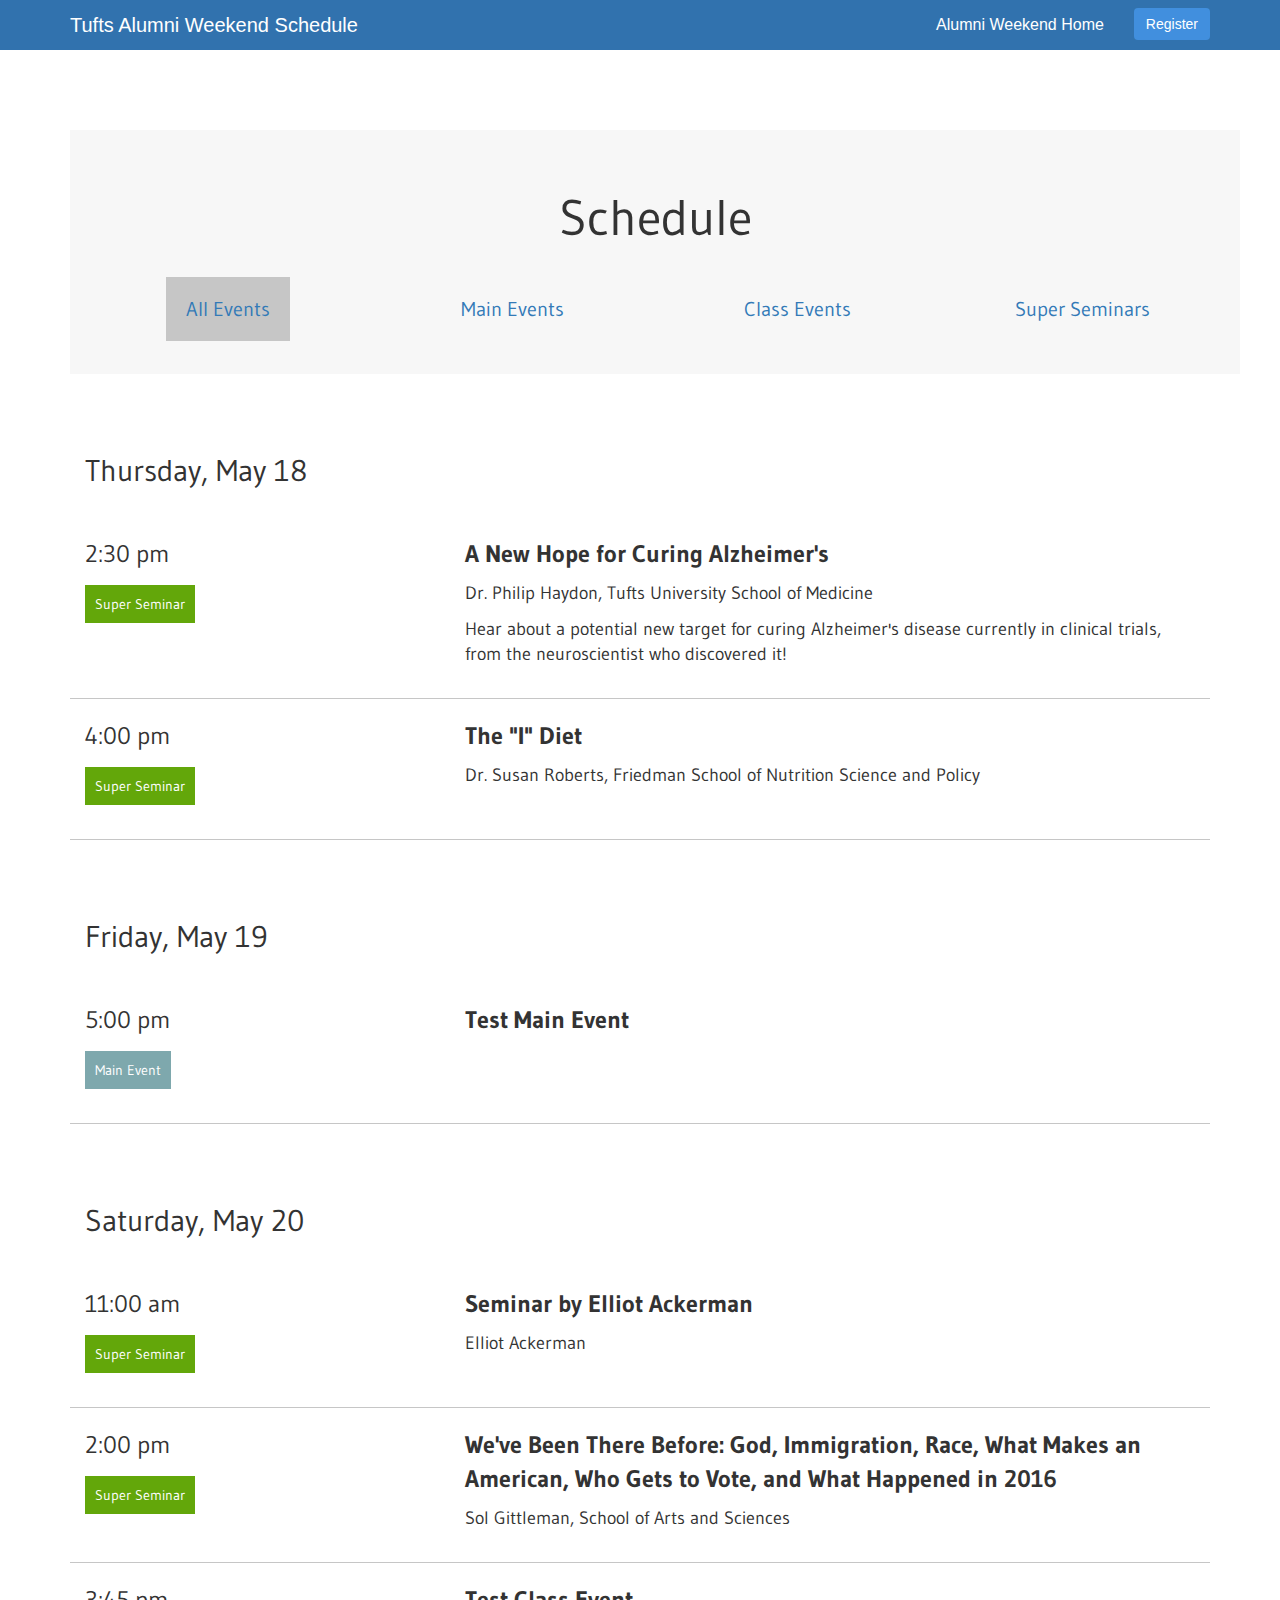
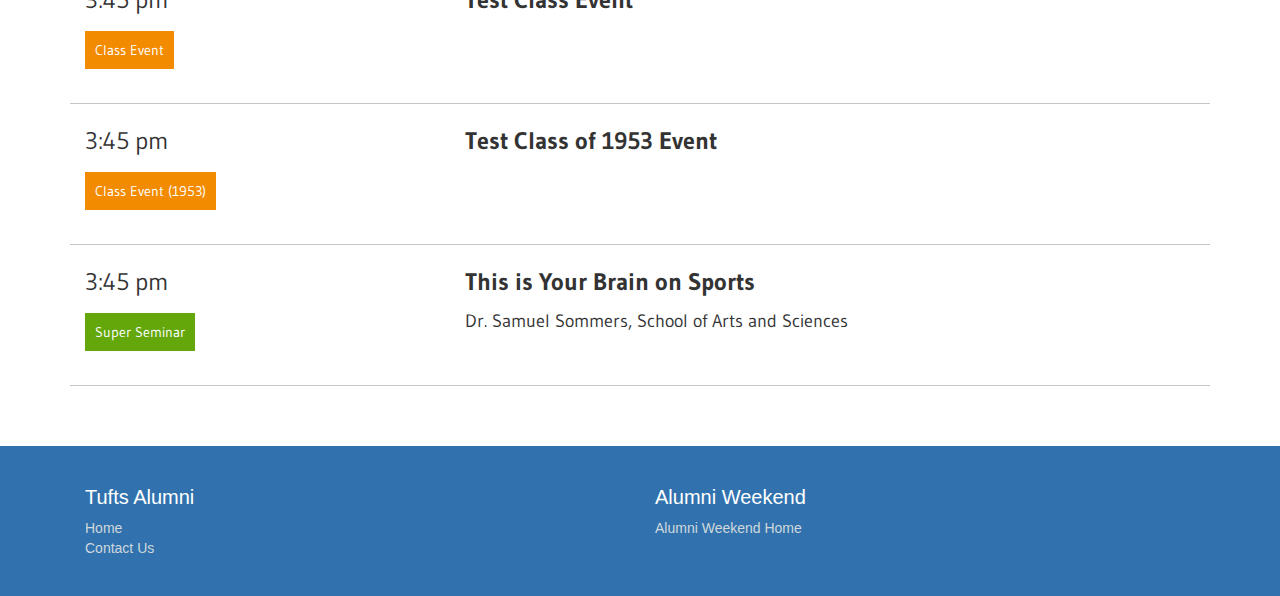
==== index.html @ 0ea63e08 "Better navbar experience for mobile" ====
<!DOCTYPE html>
<html lang="en">
  <head>
    <meta charset="utf-8">
    <meta http-equiv="X-UA-Compatible" content="IE=edge">
    <meta name="viewport" content="width=device-width, initial-scale=1">
    
    <link href='https://fonts.googleapis.com/css?family=Gudea:400' rel='stylesheet' type='text/css'>
    <!-- The above 3 meta tags *must* come first in the head; any other head content must come *after* these tags -->
    <meta name="description" content="">
    <meta name="author" content="">
    <link rel="icon" href="../../favicon.ico">

    <title>Alumni Weekend Schedule</title>

	<!-- Bootstrap core junk -->
     <link rel="stylesheet" href="https://maxcdn.bootstrapcdn.com/bootstrap/3.3.7/css/bootstrap.min.css">

    <!-- Custom styles for this template -->
    <link href="schedule.css" rel="stylesheet">
  </head>

  <body>

    <nav class="navbar navbar-inverse navbar-fixed-top navbar-custom">
      <div class="container">
        <div class="navbar-header">
              <a class="navbar-brand" href="#"><span class="visible-xs visible-sm hidden-md hidden-lg">Alumni Weekend</span><span class="visible-md visible-lg hidden-xs hidden-sm">Tufts Alumni Weekend Schedule</span></a>
          <button type="button" class="navbar-toggle collapsed" data-toggle="collapse" data-target="#navbar" aria-expanded="false" aria-controls="navbar">
            <span class="sr-only">Toggle navigation</span>
            <span class="icon-bar"></span>
            <span class="icon-bar"></span>
            <span class="icon-bar"></span>
          </button>
        </div>
        <div id="navbar" class="collapse navbar-collapse">
         <form class="navbar-form navbar-right" role="register">
  <button type="register" class="btn btn-default btn-blue">Register</button>
</form>
          <ul class="nav navbar-nav navbar-right">
            <li><a href="http://tuftsalumni.org/alumniweekend">Alumni Weekend Home</a></li>
            </ul>
        </div><!--/.nav-collapse -->
        </div>
    </nav>
    

    <div class="container">
    	<!-- MOBILE NAVIGATION -->
   		<div class="center secondary-navbar-mobile visible-xs visible-sm hidden-md hidden-lg">
        <h1>Schedule</h1>
    	<button type="button" class="btn btn-default btn-lg btn-blue btn-custom dropdown-toggle" data-toggle="modal" data-target="#filter-events" href="#">Filter Events</button>
        
        <!-- Modal -->
			<div class="modal modal-fullscreen fade" id="filter-events" tabindex="-1" role="dialog" aria-labelledby="Filter Events">
  				<div class="modal-dialog" role="document">
    				<div class="modal-content">
      					<div class="modal-header">
        				<button type="button" class="close visible-md visible-lg hidden-xs hidden-sm" data-dismiss="modal" aria-label="Close"><span aria-hidden="true">&times;</span></button>
        				<h2 class="modal-title">Filter By Event</h2>
      					</div>
      					<div class="modal-body">
                            <div class="col-sm-12 class-category">
								<p><a href="#" id="all-button-mobile">All Events</a></p>
                            </div>
                        	<div class="col-sm-12 class-category">
								<p><a href="#" id="main-button-mobile">Main Events</a></p>
                            </div>
                            <div class="col-sm-12 class-category">
								<p><a href="#" id="class-button-mobile">All Class Events</a></p>
                            </div>
                            <div class="col-sm-12 class-category">
                            	<p><a id="by-class-button-mobile" data-toggle="collapse" href="#by-class" aria-expanded="false" aria-controls="by-class">Events By Class <span class="caret"></span></a></p>
                                <div class="collapse" id="by-class">	
                            	<select>
                                    <option value="1953" selected="selected">1953</option>
                                  	<option value="1962">1962</option>
                                </select>
                                </div>
                            </div>
                            <div class="col-sm-12 class-category">
								<p><a href="#" id="seminar-button-mobile">Super Seminars</a></p>
                            </div>
        				</div>
      					<div class="modal-footer center-block">
                        	<button type="button" class="btn btn-primary btn-lg btn-lg-custom" data-dismiss="modal">Submit</button>
        					<button type="button" class="btn btn-default btn-lg btn-lg-custom" data-dismiss="modal">Cancel</button>
      					</div>
    				</div>
  				</div>
            </div>
		<!-- End modal -->
       </div>
       <!-- DESKTOP SECONDARY NAVIGATION -->
       <div class="container center secondary-navbar-desktop">
        	<div class="col-xs-12"><h1>Schedule</h1></div>
        	<div class="col-sm-3">
        		<p class="category"><a id="all-button" class="active-category" href="#">All Events</a></p>
        	</div>
        	<div class="col-sm-3">
        		<p class="category"><a id="main-button"href="#">Main Events</a></p>
        	</div>
        	<div class="col-sm-3">
        		<p class="category"><a id="class-button" href="#">Class Events</a></p>
        	</div>
        	<div class="col-sm-3">
        		<p class="category"><a id="seminar-button"href="#">Super Seminars</a></p>
        	</div>
      	</div>
      
      <!-- SCHEDULE -->
      <div class="schedule">
      	<!-- THURSDAY -->
      	<div class="day">
      		<h2 class="date col-sm-12">Thursday, May 18</h2>
        	<div class="event col-sm-12 seminar">
        		<div class="col-sm-4">
                	<p class="event-time">2:30 pm</p>
                    <p class="event-type"><span class="seminar-tag">Super Seminar</span></p>
                </div>
        		<div class="details col-sm-8">
            		<p class="title">A New Hope for Curing Alzheimer's</p>
                	<p class="speaker">Dr. Philip Haydon, Tufts University School of Medicine</p>
               	 <p class="summary">Hear about a potential new target for curing Alzheimer's disease currently in clinical trials, from the neuroscientist who discovered it!</p>
            	</div>
        	</div>
        	<div class="event col-sm-12 seminar">
        		<div class="col-sm-4">
        	  		<p class="event-time">4:00 pm</p>
                	<p class="event-type"><span class="seminar-tag">Super Seminar</span></p>
                </div>
            	<div class="details col-sm-8">
            		<p class="title">The "I" Diet</p>
                	<p class="summary"></p>
                	<p class="speaker">Dr. Susan Roberts, Friedman School of Nutrition Science and Policy</p>
            	</div>
        	</div>
      </div>
      
      <div class="day">
      	<h2 class="date col-sm-12">Friday, May 19</h2>
        <div class="event col-sm-12 main-event">
        	<div class="col-sm-4">
        	  	<p class="event-time">5:00 pm</p>
                <p class="event-type"><span class="main-tag">Main Event</span></p>
            </div>
        	<div class="details col-sm-8">
            	<p class="title">Test Main Event</p>
                <p class="summary"></p>
                <p class="speaker"></p>
            </div>
        </div>
      </div>

	  <div class="day">
      	<h2 class="date col-sm-12">Saturday, May 20</h2>
        <div class="event col-sm-12 seminar">
        	<div class="col-sm-4">
        	  	<p class="event-time">11:00 am</p>
                <p class="event-type"><span class="seminar-tag">Super Seminar</span></p>
            </div>
        	<div class="details col-sm-8">
            	<p class="title">Seminar by Elliot Ackerman</p>
                <p class="summary"></p>
                <p class="speaker">Elliot Ackerman</p>
            </div>
        </div>
        <div class="event col-sm-12 seminar">
        	<div class="col-sm-4">
        	  <p class="event-time">2:00 pm</p>
              <p class="event-type"><span class="seminar-tag">Super Seminar</span></p>
            </div>
            <div class="details col-sm-8">
            	<p class="title">We've Been There Before: God, Immigration, Race, What Makes an American, Who Gets to Vote, and What Happened in 2016</p>
                <p class="summary"></p>
                <p class="speaker">Sol Gittleman, School of Arts and Sciences</p>
            </div>
        </div>
        <div class="event col-sm-12 class-event">
        	<div class="col-sm-4">
        	  <p class="event-time">3:45 pm</p>
              <p class="event-type"><span class="class-tag">Class Event</span></p>
            </div>
            <div class="details col-sm-8">
            	<p class="title">Test Class Event</p>
            </div>
        </div>
        <div class="event col-sm-12 class-event 1953">
        	<div class="col-sm-4">
        	  <p class="event-time">3:45 pm</p>
              <p class="event-type"><span class="class-tag">Class Event (1953)</span></p>
            </div>
            <div class="details col-sm-8">
            	<p class="title">Test Class of 1953 Event</p>
            </div>
        </div>
        <div class="event col-sm-12 seminar">
        	<div class="col-sm-4">
        	  <p class="event-time">3:45 pm</p>
              <p class="event-type"><span class="seminar-tag">Super Seminar</span></p>
            </div>
            <div class="details col-sm-8">
            	<p class="title">This is Your Brain on Sports</p>
                <p class="summary"></p>
                <p class="speaker">Dr. Samuel Sommers, School of Arts and Sciences</p>
            </div>
        </div>
      </div>
    </div>
    </div><!-- /.container -->
    <footer class="footer">
    	<div class="container">
        	<div class="col-sm-12 visible-xs visible-sm hidden-md hidden-lg">
           		<a href="#" class="btn btn-default btn-lg btn-blue">Register for Alumni Weekend</a>
            </div>
            <div class="col-sm-6"> 
        		<h3>Tufts Alumni</h3>
                <ul>
                	<li><a href="http://tuftsalumni.org/">Home</a></li>
            		<li><a href="http://tuftsalumni.org/who-we-are/contact-us/">Contact Us</a></li>
                </ul>
            </div>
            <div class="col-sm-6">
            	<h3>Alumni Weekend</h3>
                <ul>
                	<li><a href="http://tuftsalumni.org/alumniweekend">Alumni Weekend Home</a></li>
                </ul>
            </div>
    	</div>
    </footer>


    <!-- Bootstrap core JavaScript
    ================================================== -->
    <!-- Placed at the end of the document so the pages load faster -->
      <script src="https://ajax.googleapis.com/ajax/libs/jquery/3.1.1/jquery.min.js"></script>
  <script src="https://maxcdn.bootstrapcdn.com/bootstrap/3.3.7/js/bootstrap.min.js"></script>
  <script>
		$( document ).ready(function() {
			$("#seminar-button").click(function(event) {
	    		event.preventDefault();
				setActiveCategory("#seminar-button");
				$(".event").hide();
				$(".seminar").show();
				removeHiddenDays();
			});
			$("#seminar-button-mobile").click(function(event) {
	    		event.preventDefault();
				setActiveCategory("#seminar-button-mobile");
				$(".event").hide();
				$(".seminar").show();
				removeHiddenDays();
			});
			$("#main-button").click(function(event) {
				event.preventDefault();
				setActiveCategory("#main-button");
				$(".event").hide();
				$(".main-event").show();
				removeHiddenDays();
			});
			$("#main-button-mobile").click(function(event) {
				event.preventDefault();
				setActiveCategory("#main-button-mobile");
				$(".event").hide();
				$(".main-event").show();
				removeHiddenDays();
			});
			$("#class-button").click(function(event) {
	    		event.preventDefault();
				setActiveCategory("#class-button");
				$(".seminar").hide();
				$(".main-event").show();
				$(".class-event").show()
				removeHiddenDays();
			});
			$("#class-button-mobile").click(function(event) {
	    		event.preventDefault();
				setActiveCategory("#class-button-mobile");
				$(".seminar").hide();
				$(".main-event").show();
				$(".class-event").show()
				removeHiddenDays();
			});
			$("#all-button").click(function(event) {
	    		event.preventDefault();
				setActiveCategory("#all-button");
				$(".event").show();
				$(".day").show();
			});
			$("#all-button-mobile").click(function(event) {
	    		event.preventDefault();
				setActiveCategory("#all-button-mobile");
				$(".event").show();
				$(".day").show();
			});
			
			$("#by-class-button-mobile").click(function(event) {	
				event.preventDefault();
				$(".active-category").removeClass("active-category");
				$("select").change(function() {
    			var year = "";
    			$( "select option:selected" ).each(function() {
      				year += $( this ).text();
					displayClassEvents(year);
    			});
  				}).trigger( "change" );
			});
				
			
			
			
		});
		
		function displayClassEvents(classYear) {
			if (classYear == "1953") {
				$(".event").hide();
				$(".main-event").show();
				$(".1953").show();
			}
			if (classYear == "1962") {
				$(".event").hide();
				$(".main-event").show();
				$(".1962").show();
			}
			removeHiddenDays();
		}
		
		function removeHiddenDays() {
			$(".day").show(); // unhide all previously hidden days
			var days = $(".day");
			
			days.each(function() {
				var day = $(this);
				var visibleKids = day.children(":visible");
				/* If no events visible */
				if (visibleKids.length <= 1) {
					day.hide();
				} else {
					day.show();
				}
			});
			/*$(".event:visible").filter( ":last-of-type" ).css( "margin-bottom", "60px" );*/
		}
			
		function setActiveCategory(button) {
			$(".active-category").removeClass("active-category");
			$(button).addClass("active-category");
		}
			
  </script>
  </body>
</html>
---- schedule.css ----
/* Sticky footer styles
-------------------------------------------------- */
html {
  position: relative;
  min-height: 100%;
}
body {
  /* Margin bottom by footer height */
  margin-bottom: 250px;
  
}
.footer {
  position: absolute;
  bottom: 0;
  width: 100%;
  /* Set the fixed height of the footer here */
  height: 250px;
  background-color: #303C42;
}

/* Breakpoint-Specific CSS */
@media only screen and (min-width : 100px) {
	.btn-lg-custom {
		width: 48%;
		padding: 20px;
	}
		
	body {
		margin-bottom: 320px;
	}
	
	.footer {
		height: 320px;
	}
	
	.secondary-navbar-desktop {
		display: none;
	}
	
	.secondary-navbar-mobile {
		display: block;
	}
}

/* Medium Devices, Desktops */
@media only screen and (min-width : 992px) {
	.btn-lg-custom {
		width: 25%;
	}
	
	body {
		margin-bottom: 150px;
	}
	
	.footer {
		height: 150px;
	}
	
	.secondary-navbar-desktop {
		display: block;
	}
	
	.secondary-navbar-mobile {
		display: none;
	}
}

/* Large Devices, Wide Screens */
@media only screen and (min-width : 1200px) {
	.btn-lg-custom {
		width: 25%;
	}
	
	body {
		margin-bottom: 150px;
	}
	
	.footer {
		height: 150px;
	}
	
	.secondary-navbar-desktop {
		display: block;
	}
	
	.secondary-navbar-mobile {
		display: none;
	}
}

/* Custom page CSS
-------------------------------------------------- */
body > .container {
  padding: 70px 15px 0;
}

.navbar-inverse .navbar-toggle {
    background-color: #3172AE;
	border: none;
}

.navbar-inverse .navbar-collapse {
	border: none;
}

.navbar-inverse .navbar-collapse .navbar-form {
	border: none;
}

h1 {
	font-size: 50px;
	font-family: 'Gudea', Arial, sans-serif;
}

h2 {
	font-size: 30px;
	font-family: 'Gudea', Arial, sans-serif;
}

p { 
	font-size: 18px;
	font-family: 'Gudea', Arial, sans-serif;
}

.navbar-custom {
	background-color: #3172AE;
	border: none;
	padding: 0px 0px; 
}

.navbar-custom .navbar-brand {
	color: #ffffff;
	font-size: 20px;
}

.navbar-custom #navbar li a {
	color: #ffffff;
	font-size: 16px;
}

.navbar-custom #navbar li a:hover {
	color: #cfd8dc;
}

.navbar-custom #navbar li a:hover {
	color: #cfd8dc;
}

.navbar-custom #navbar li.active a {
	background: #346094;
}

.navbar-custom .collapse .navbar-collapse {
	
}

.footer {
	padding: 20px 0px;
	background-color: #3172AE;
}

footer p {
	color: #cfd8dc;
	font-size: 14px;
}

footer h3 {
	color: #ffffff;
	font-size: 20px;
}

footer a {
	color: #cfd8dc;
}

footer a:hover, footer a:active {
	color: #ffffff;
	text-decoration: none;
}

footer ul {
	list-style: none;
	padding: 0px;
}

.center {
	padding: 40px 15px;
	text-align: center;
}

.date {
	padding-top: 0px;
	padding-bottom: 20px;
}

.speaker {
	
}

.event:last-of-type {
	margin-bottom: 60px;
}

.event-time {
	font-size: 24px;
}

.event-type {
	margin-top: 20px;
	margin-bottom: 20px;
}

.event-type .seminar-tag {
	font-size: 14px;
	background-color: #63A70A;
	color: #ffffff;
	padding: 10px;
	width: 10%;
}

.event-type .class-tag {
	font-size: 14px;
	background-color: #F38B00;
	color: #ffffff;
	padding: 10px;
}

.event-type .main-tag {
	font-size: 14px;
	background-color: #7EA8AD;
	color: #ffffff;
	padding: 10px;
}

.title {
	font-weight: bold;
	font-size: 24px;
}

#footer {
   position:fixed;
   left:0px;
   bottom:0px;
   height:30px;
   width:100%;
   background:#3172AE;
}

footer .btn, .secondary-navbar-mobile .btn {
	width: 100%;
	padding: 20px;
	margin-top: 20px;
	margin-bottom: 20px;
}

.secondary-navbar-desktop {
	background-color: #F7F7F7;
	margin-top: 60px;
	margin-bottom: 60px;
}

.secondary-navbar-mobile {
}

.category {
	font-size: 20px;
	margin-top: 40px;
}

.modal-fullscreen {
	background: #ffffff;
	padding-top: 20px;
}

.modal-fullscreen .modal-header {
	border: 0;
}

.modal-fullscreen .modal-content {
	border: 0;
	-webkit-box-shadow: none;
  	box-shadow: none;
}

.modal-fullscreen .modal-footer {
	border: 0;
	text-align: center;
}

.modal-fullscreen .modal-footer .btn {
	margin-top: 20px;
	margin-left: 0px;
	margin-right: 0px;
	margin-bottom: 0px;
}

.modal-fullscreen .modal-dialog {
  	margin: 0;
  	margin-right: auto;
  	margin-left: auto;
  	width: 100%;
	height: 100%;
}

.modal-fullscreen .class-category {
	border-bottom: 1px solid #c6c6c6;
	padding-top: 30px;
	padding-bottom: 20px;
}

.event {
	padding: 20px 0px;
	border-bottom: 1px solid #c6c6c6;
}

.active-category {
	background: #c6c6c6;
	padding: 20px; 
}

category a {
	text-decoration: none;
}

a:link, a:hover, a:visited, a:active {
	text-decoration: none;
}

.btn-blue { 
  color: #ffffff; 
  background-color: #418FDE; 
  border: none; 
} 
 
.btn-blue:hover, 
.btn-blue:focus, 
.btn-blue:active, 
.btn-blue.active, 
.open .dropdown-toggle.btn-blue { 
  color: #ffffff; 
  background-color: #0E5CAB; 
  border: none; 
} 
 
.btn-blue:active, 
.btn-blue.active, 
.open .dropdown-toggle.btn-blue { 
  background-image: none; 
} 
 
.btn-blue.disabled, 
.btn-blue[disabled], 
fieldset[disabled] .btn-blue, 
.btn-blue.disabled:hover, 
.btn-blue[disabled]:hover, 
fieldset[disabled] .btn-blue:hover, 
.btn-blue.disabled:focus, 
.btn-blue[disabled]:focus, 
fieldset[disabled] .btn-blue:focus, 
.btn-blue.disabled:active, 
.btn-blue[disabled]:active, 
fieldset[disabled] .btn-blue:active, 
.btn-blue.disabled.active, 
.btn-blue[disabled].active, 
fieldset[disabled] .btn-blue.active { 
  background-color: #418FDE; 
  border: none; 
} 
 
.btn-blue .badge { 
  color: #418FDE; 
  background-color: #ffffff; 
}

/* IE 6 */
* html #footer {
   position:absolute;
   top:expression((0-(footer.offsetHeight)+(document.documentElement.clientHeight ? document.documentElement.clientHeight : document.body.clientHeight)+(ignoreMe = document.documentElement.scrollTop ? document.documentElement.scrollTop : document.body.scrollTop))+'px');
}
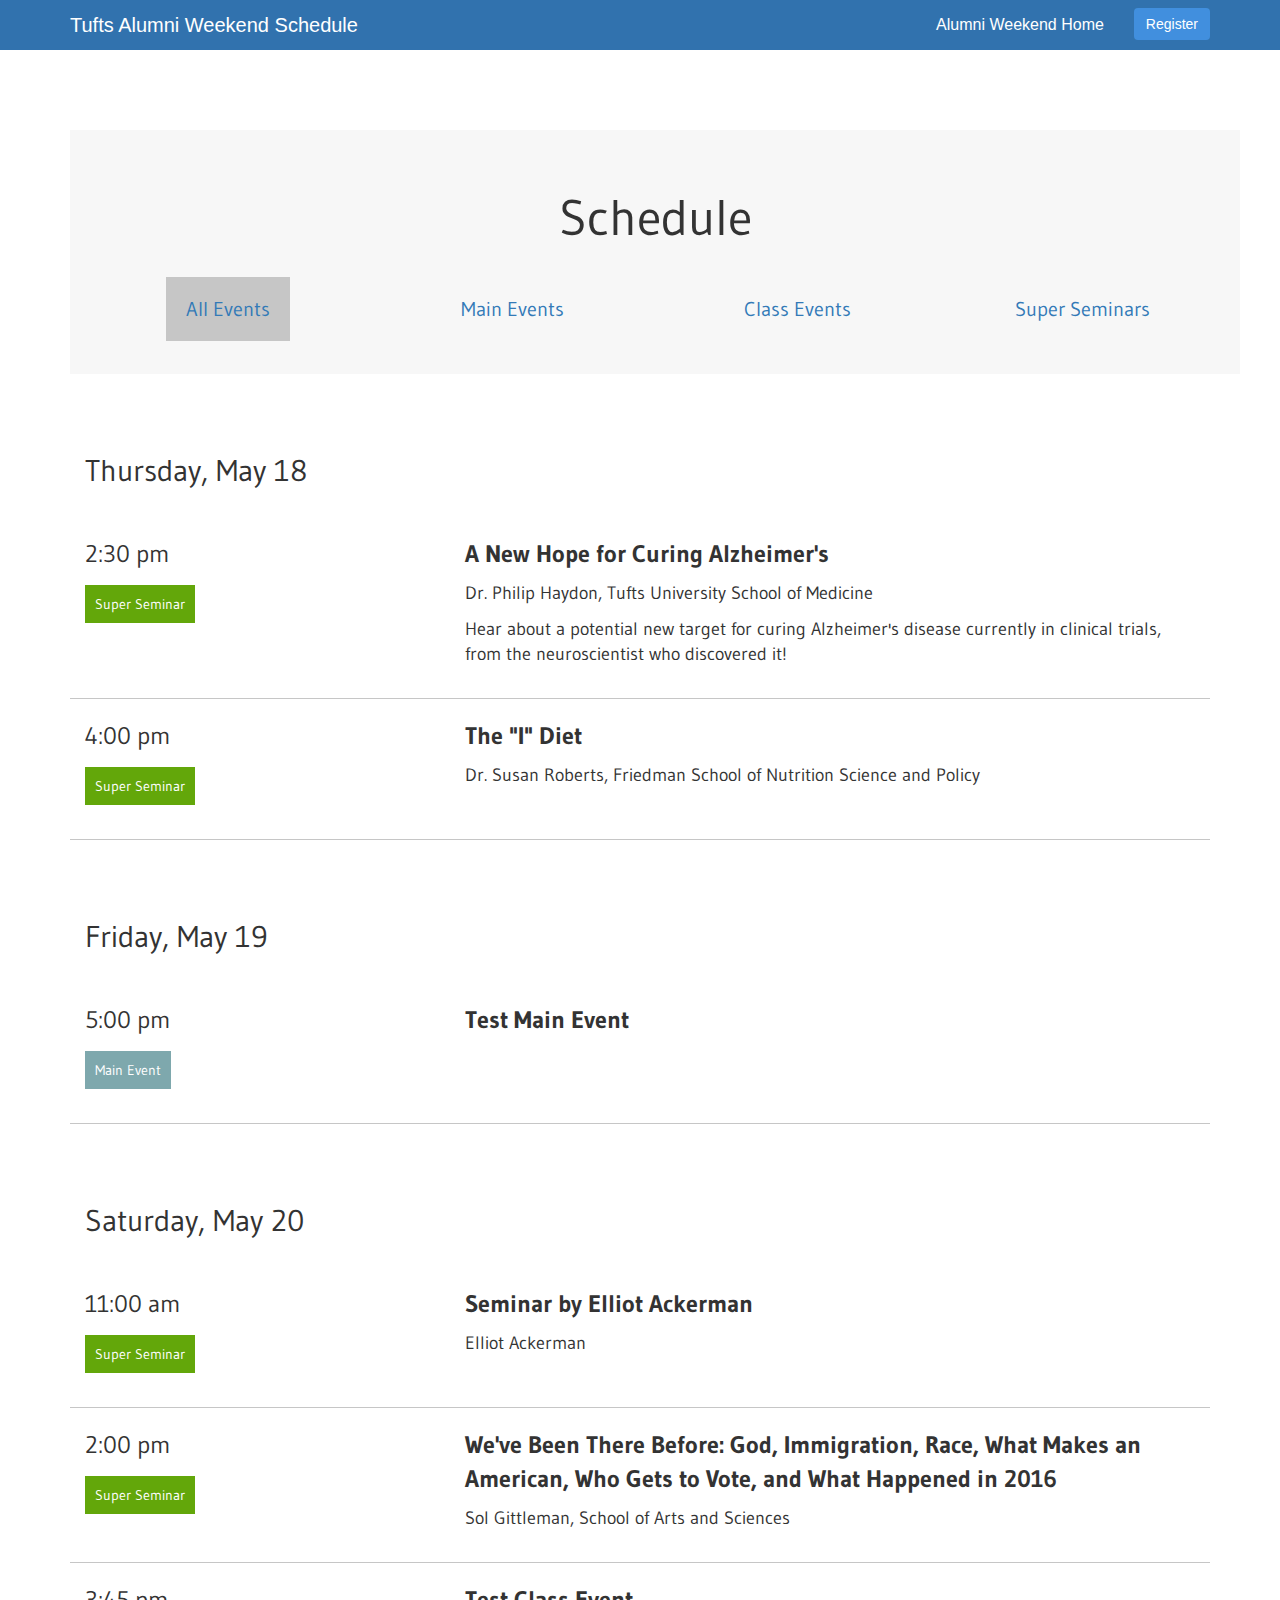
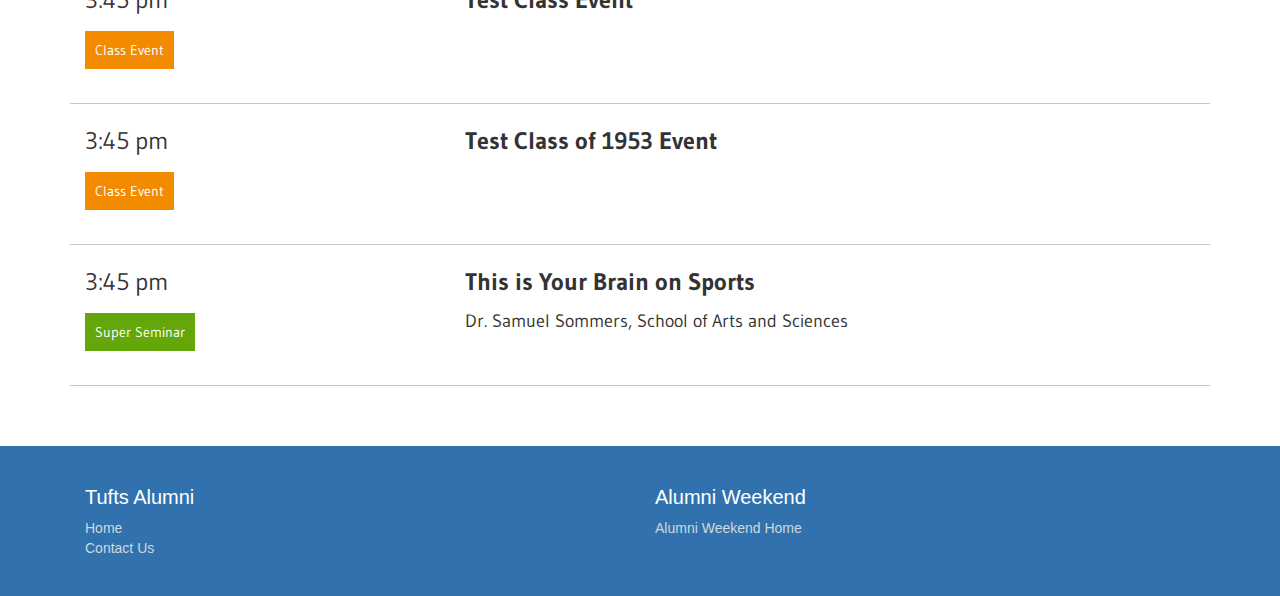
==== commit 625bbd1e: "Improved mobile filtering; made code more modular" ====
--- a/index.html
+++ b/index.html
@@ -44,10 +44,9 @@
         </div>
     </nav>
     
-
     <div class="container">
-    	<!-- MOBILE NAVIGATION -->
-   		<div class="center secondary-navbar-mobile visible-xs visible-sm hidden-md hidden-lg">
+        	<!-- MOBILE NAVIGATION -->
+   			<div class="center secondary-navbar-mobile visible-xs visible-sm hidden-md hidden-lg">
         <h1>Schedule</h1>
     	<button type="button" class="btn btn-default btn-lg btn-blue btn-custom dropdown-toggle" data-toggle="modal" data-target="#filter-events" href="#">Filter Events</button>
         
@@ -73,7 +72,8 @@
                             	<p><a id="by-class-button-mobile" data-toggle="collapse" href="#by-class" aria-expanded="false" aria-controls="by-class">Events By Class <span class="caret"></span></a></p>
                                 <div class="collapse" id="by-class">	
                             	<select>
-                                    <option value="1953" selected="selected">1953</option>
+                                	<option value="" selected>Choose Your Year</option>
+                                    <option value="1953">1953</option>
                                   	<option value="1962">1962</option>
                                 </select>
                                 </div>
@@ -83,8 +83,8 @@
                             </div>
         				</div>
       					<div class="modal-footer center-block">
-                        	<button type="button" class="btn btn-primary btn-lg btn-lg-custom" data-dismiss="modal">Submit</button>
-        					<button type="button" class="btn btn-default btn-lg btn-lg-custom" data-dismiss="modal">Cancel</button>
+                        	<button type="button" id="submit-button-mobile" class="btn btn-primary btn-lg btn-lg-custom" data-dismiss="modal">Submit</button>
+        					<button type="button" id="cancel-button-mobile" class="btn btn-default btn-lg btn-lg-custom" data-dismiss="modal">Cancel</button>
       					</div>
     				</div>
   				</div>
@@ -188,7 +188,7 @@
         <div class="event col-sm-12 class-event 1953">
         	<div class="col-sm-4">
         	  <p class="event-time">3:45 pm</p>
-              <p class="event-type"><span class="class-tag">Class Event (1953)</span></p>
+              <p class="event-type"><span class="class-tag">Class Event</span></p>
             </div>
             <div class="details col-sm-8">
             	<p class="title">Test Class of 1953 Event</p>
@@ -230,80 +230,108 @@
     </footer>
 
 
-    <!-- Bootstrap core JavaScript
-    ================================================== -->
+    <!-- Bootstrap core JavaScript-->
     <!-- Placed at the end of the document so the pages load faster -->
       <script src="https://ajax.googleapis.com/ajax/libs/jquery/3.1.1/jquery.min.js"></script>
   <script src="https://maxcdn.bootstrapcdn.com/bootstrap/3.3.7/js/bootstrap.min.js"></script>
+  
+  <!-- Custom filtering and page behavior -->
   <script>
 		$( document ).ready(function() {
+			var isActive = new Boolean(false);
+			
 			$("#seminar-button").click(function(event) {
 	    		event.preventDefault();
 				setActiveCategory("#seminar-button");
-				$(".event").hide();
-				$(".seminar").show();
+				displaySeminars();
 				removeHiddenDays();
 			});
+			
 			$("#seminar-button-mobile").click(function(event) {
 	    		event.preventDefault();
+				isActive = true;
 				setActiveCategory("#seminar-button-mobile");
-				$(".event").hide();
-				$(".seminar").show();
-				removeHiddenDays();
-			});
+				collapseClassYearsSelector(); 
+			});
+			
 			$("#main-button").click(function(event) {
 				event.preventDefault();
 				setActiveCategory("#main-button");
-				$(".event").hide();
-				$(".main-event").show();
+				displayMainEvents();
 				removeHiddenDays();
 			});
+			
 			$("#main-button-mobile").click(function(event) {
 				event.preventDefault();
+				isActive = true;
 				setActiveCategory("#main-button-mobile");
-				$(".event").hide();
-				$(".main-event").show();
+				collapseClassYearsSelector(); 
+			});
+			
+			$("#class-button").click(function(event) {
+	    		event.preventDefault();
+				setActiveCategory("#class-button");
+				displayAllClassEvents();
 				removeHiddenDays();
 			});
-			$("#class-button").click(function(event) {
-	    		event.preventDefault();
-				setActiveCategory("#class-button");
-				$(".seminar").hide();
-				$(".main-event").show();
-				$(".class-event").show()
-				removeHiddenDays();
-			});
+			
 			$("#class-button-mobile").click(function(event) {
 	    		event.preventDefault();
+				isActive = true;
 				setActiveCategory("#class-button-mobile");
-				$(".seminar").hide();
-				$(".main-event").show();
-				$(".class-event").show()
-				removeHiddenDays();
-			});
+				collapseClassYearsSelector(); 
+			});
+			
 			$("#all-button").click(function(event) {
 	    		event.preventDefault();
 				setActiveCategory("#all-button");
-				$(".event").show();
-				$(".day").show();
-			});
+				displayAllEvents();
+			});
+			
 			$("#all-button-mobile").click(function(event) {
 	    		event.preventDefault();
+				isActive = true;
 				setActiveCategory("#all-button-mobile");
-				$(".event").show();
-				$(".day").show();
+				collapseClassYearsSelector(); 
 			});
 			
 			$("#by-class-button-mobile").click(function(event) {	
 				event.preventDefault();
-				$(".active-category").removeClass("active-category");
-				$("select").change(function() {
-    			var year = "";
-    			$( "select option:selected" ).each(function() {
-      				year += $( this ).text();
-					displayClassEvents(year);
-    			});
-  				}).trigger( "change" );
+				isActive = false;
+				removeActiveCategory();
+			});
+			
+			$("option").click(function(event) {
+				isActive = false;
+				removeActiveCategory();
+			});
+			
+			$("#submit-button-mobile").click(function(event) {
+				if (isActive) {
+					var id = $(".active-category").attr("id");
+					if (id === "seminar-button-mobile") {
+						displaySeminars();
+						removeHiddenDays();
+					}
+					if (id === "class-button-mobile") {
+						displayAllClassEvents();
+						removeHiddenDays();
+					}
+					if (id === "all-button-mobile") {
+						displayAllEvents();
+					}
+					if (id === "main-button-mobile") {
+						displayMainEvents();
+						removeHiddenDays();
+					}
+
+				} else {
+    				var year = "";
+    				$( "option:selected" ).each(function() {
+      					year += $( this ).text();
+						displayClassEvents(year);
+    				});
+				}
 			});
 				
 			
@@ -325,6 +353,27 @@
 			removeHiddenDays();
 		}
 		
+		function displaySeminars() {
+			$(".event").hide();
+			$(".seminar").show();
+		}
+		
+		function displayMainEvents() {
+			$(".event").hide();
+			$(".main-event").show();
+		}
+		
+		function displayAllClassEvents() {
+			$(".event").hide();
+			$(".main-event").show();
+			$(".class-event").show();
+		}
+		
+		function displayAllEvents() {
+			$(".event").show();
+			$(".day").show();
+		}
+		
 		function removeHiddenDays() {
 			$(".day").show(); // unhide all previously hidden days
 			var days = $(".day");
@@ -346,6 +395,14 @@
 			$(".active-category").removeClass("active-category");
 			$(button).addClass("active-category");
 		}
+		
+		function removeActiveCategory() {
+			$(".active-category").removeClass("active-category");
+		}
+		
+		function collapseClassYearsSelector() {
+			$("#by-class").collapse("hide");
+		}
 			
   </script>
   </body>
--- a/schedule.css
+++ b/schedule.css
@@ -40,6 +40,10 @@
 	.secondary-navbar-mobile {
 		display: block;
 	}
+	
+	.navbar form {
+		display: none;
+	}
 }
 
 /* Medium Devices, Desktops */
@@ -63,6 +67,10 @@
 	.secondary-navbar-mobile {
 		display: none;
 	}
+	
+	.navbar form {
+		display: block;
+	}
 }
 
 /* Large Devices, Wide Screens */
@@ -92,6 +100,14 @@
 -------------------------------------------------- */
 body > .container {
   padding: 70px 15px 0;
+}
+
+select {
+	width: 100%;
+	background-color: #ffffff;
+	padding: 10px;
+	text-align: center;
+	font-family: 'Gudea', Arial, sans-serif;
 }
 
 .navbar-inverse .navbar-toggle {
@@ -260,6 +276,14 @@
 }
 
 .secondary-navbar-mobile {
+	background-color: #F7F7F7;
+	margin-top: 10px;
+	margin-bottom: 60px;
+	padding: 30px;
+}
+
+.secondary-navbar-mobile h1 {
+	font-size: 40px;
 }
 
 .category {
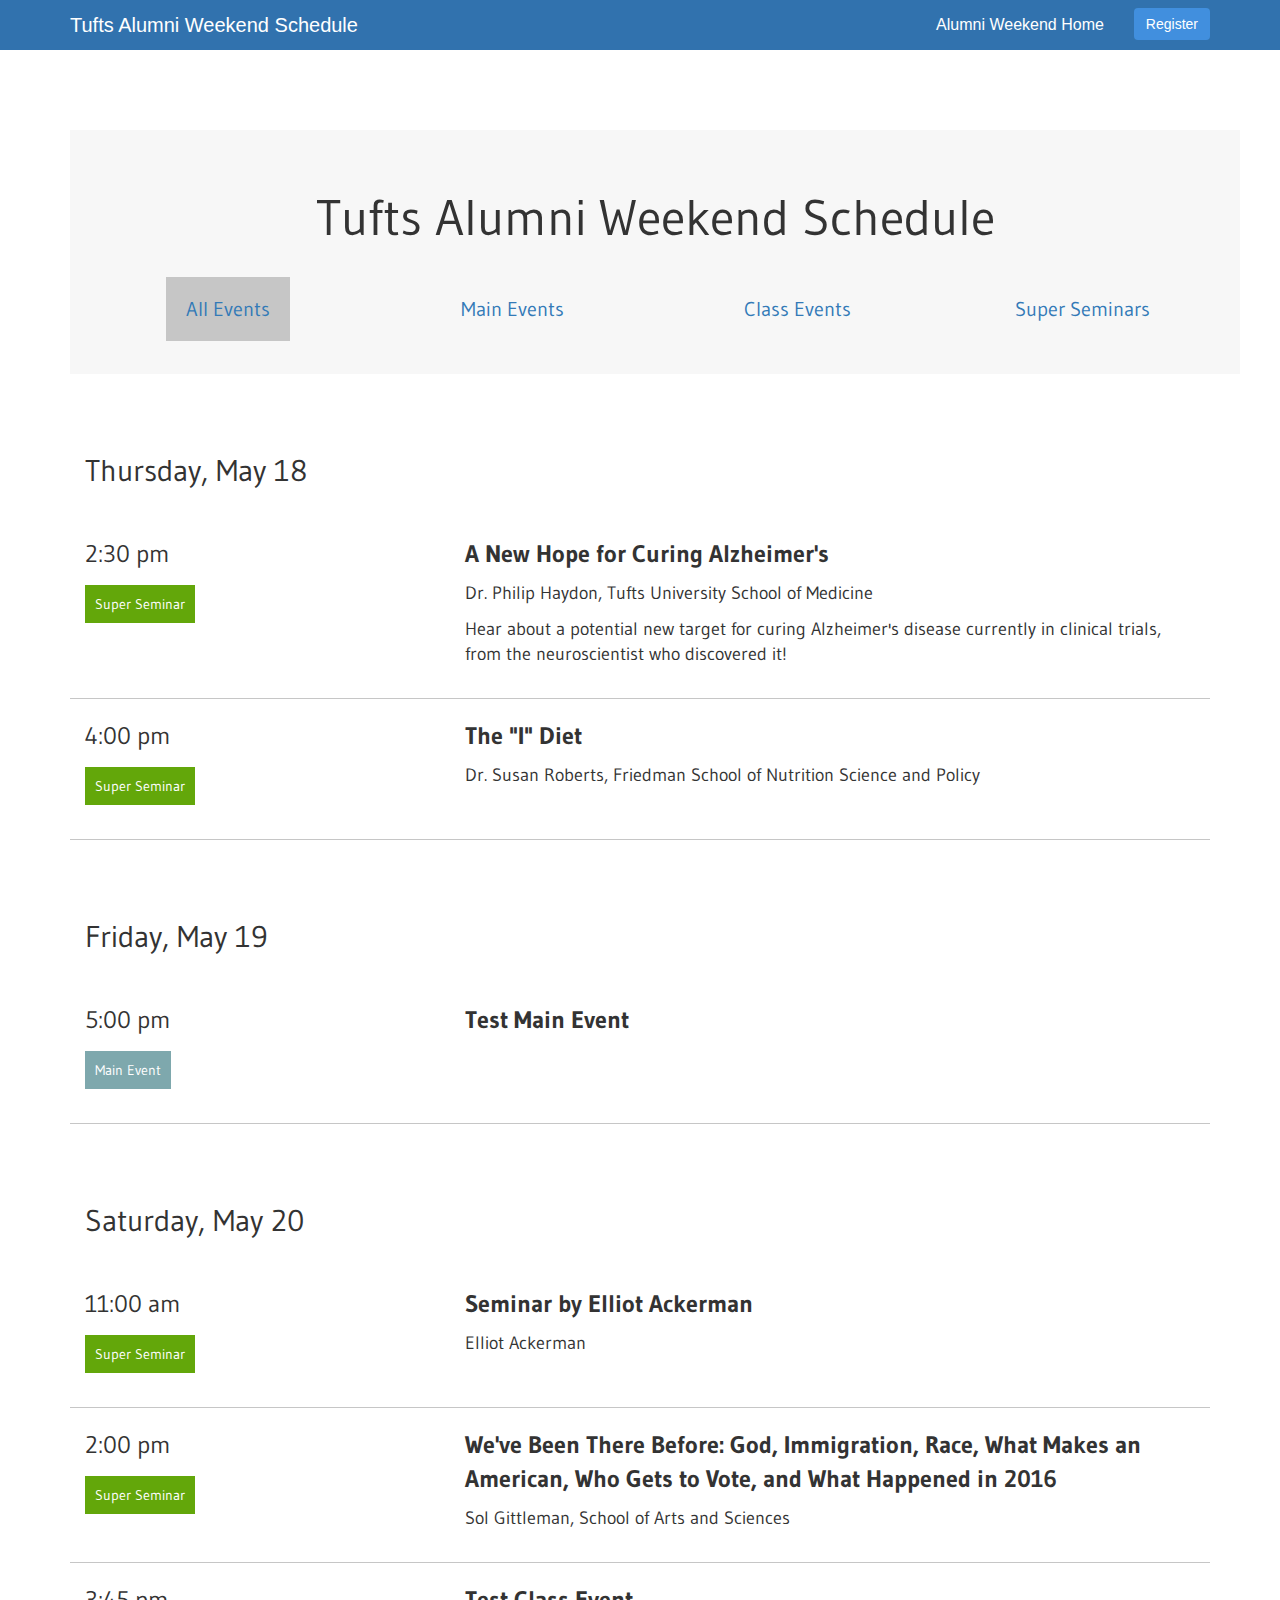
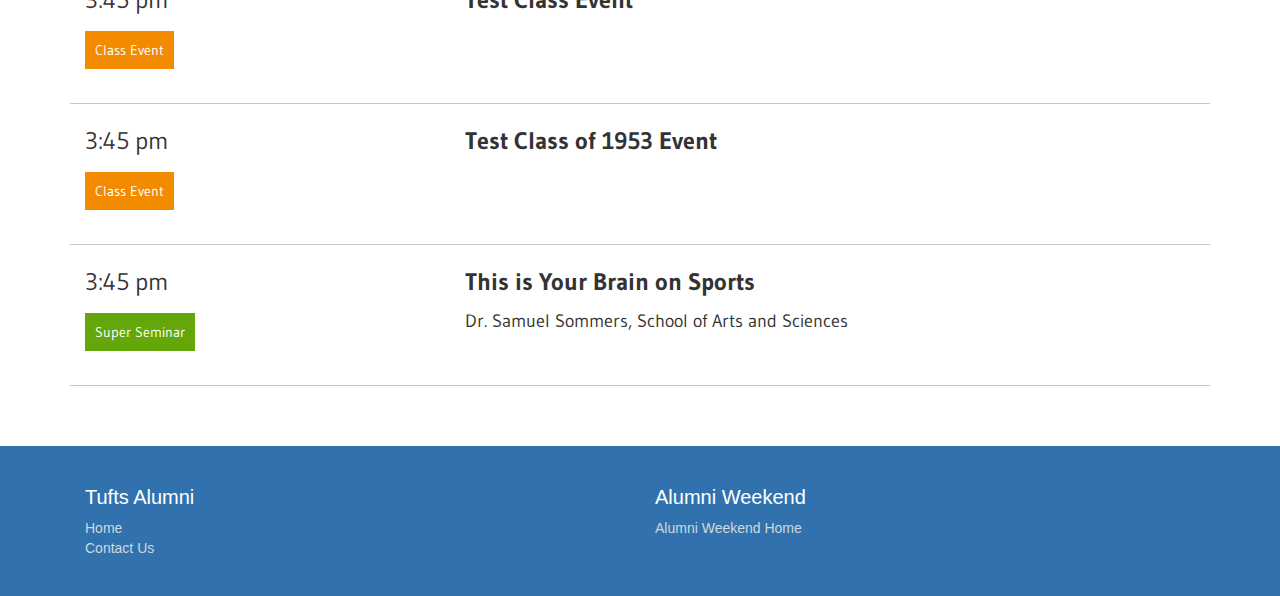
==== commit dfbed369: "Updated copy" ====
--- a/index.html
+++ b/index.html
@@ -93,7 +93,7 @@
        </div>
        <!-- DESKTOP SECONDARY NAVIGATION -->
        <div class="container center secondary-navbar-desktop">
-        	<div class="col-xs-12"><h1>Schedule</h1></div>
+        	<div class="col-xs-12"><h1>Tufts Alumni Weekend Schedule</h1></div>
         	<div class="col-sm-3">
         		<p class="category"><a id="all-button" class="active-category" href="#">All Events</a></p>
         	</div>
--- a/schedule.css
+++ b/schedule.css
@@ -110,7 +110,7 @@
 	font-family: 'Gudea', Arial, sans-serif;
 }
 
-.navbar-inverse .navbar-toggle {
+.navbar-inverse .navbar-toggle, .navbar-inverse .navbar-toggle:focus, .navbar-inverse .navbar-toggle:hover {
     background-color: #3172AE;
 	border: none;
 }
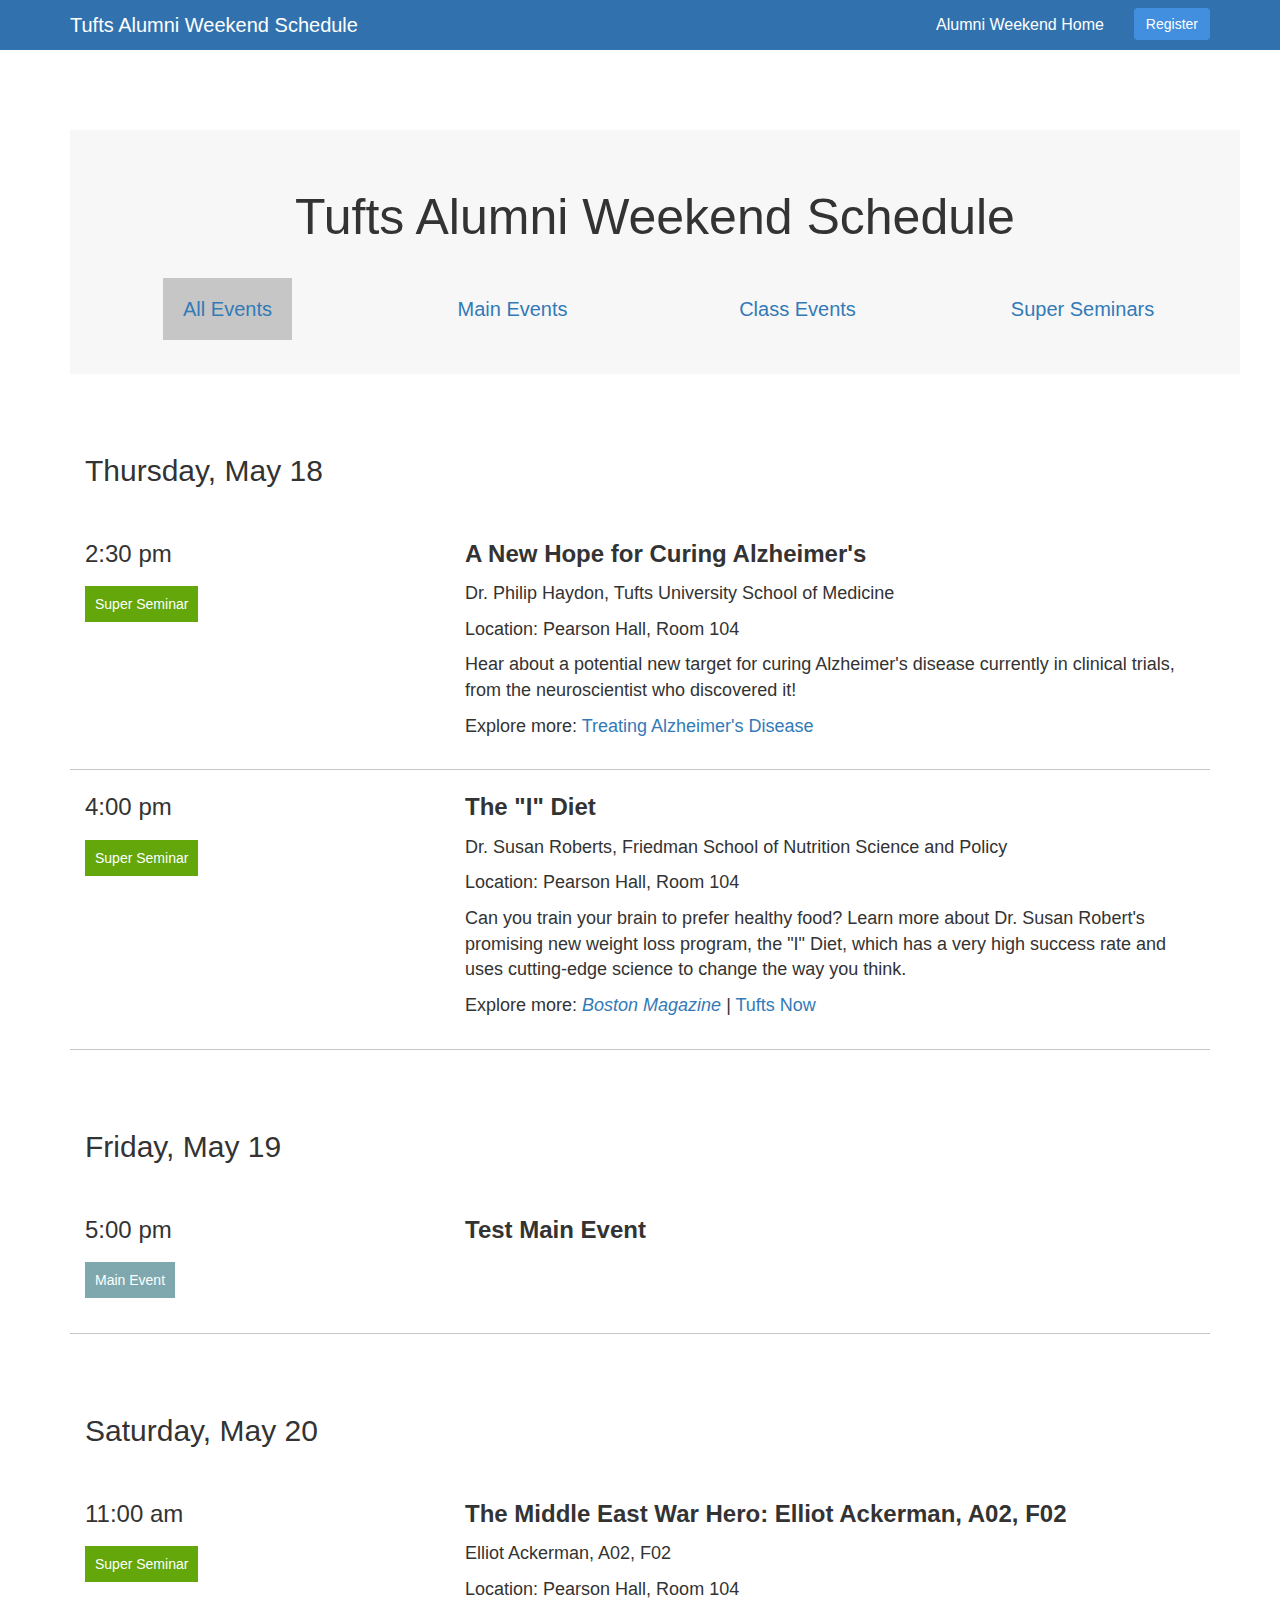
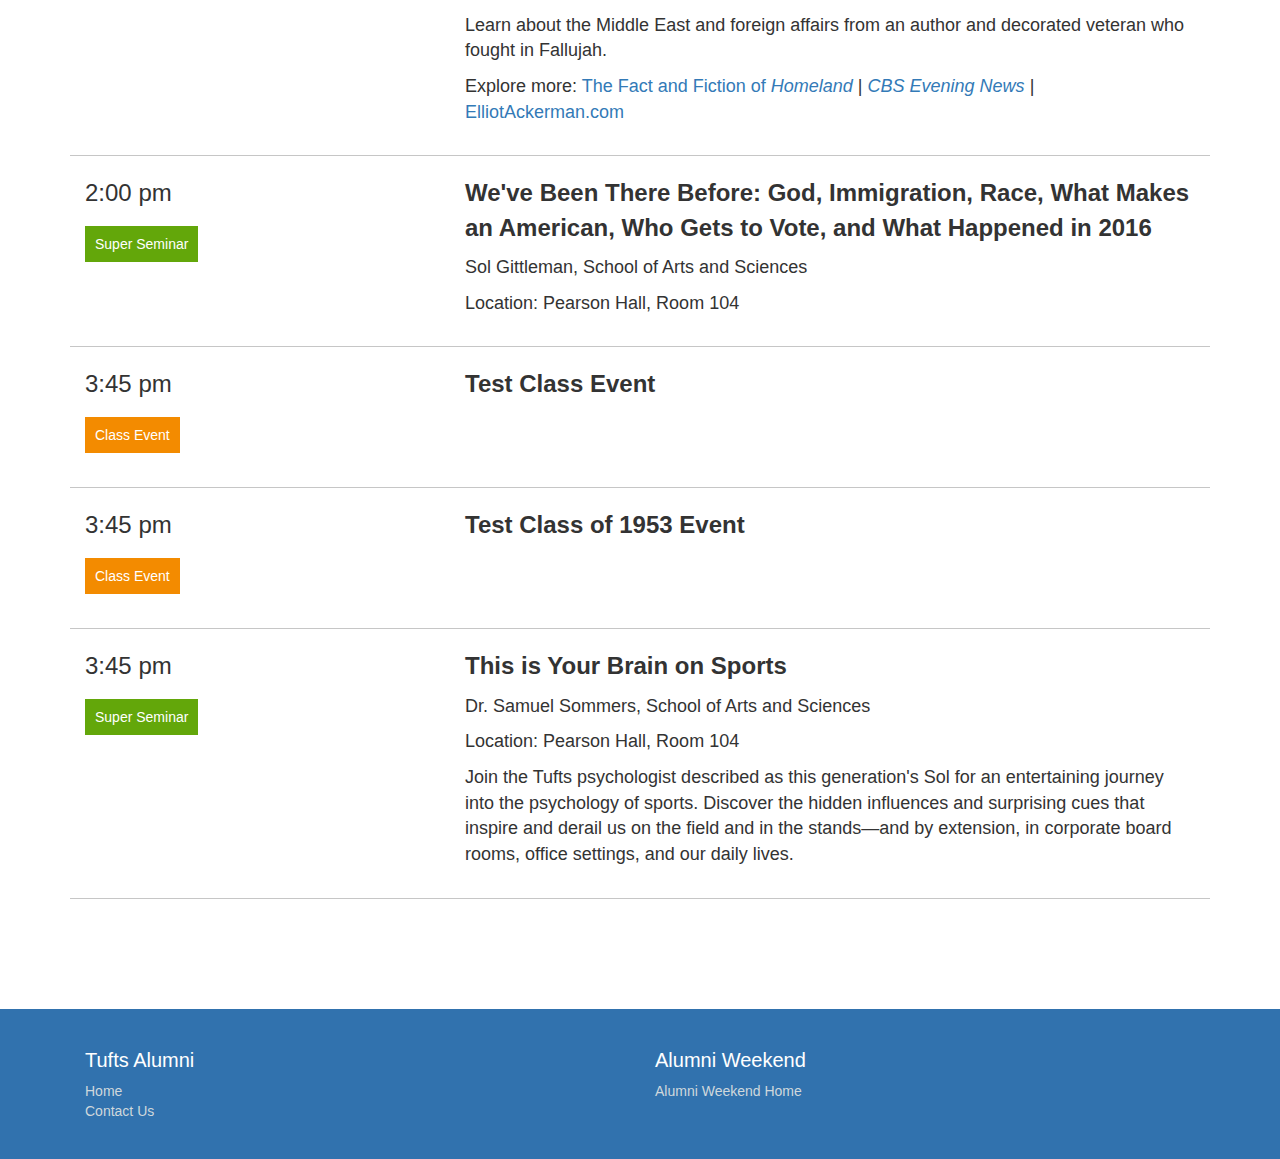
==== commit 9a5fb088: "Adding Tufts fonts" ====
--- a/index.html
+++ b/index.html
@@ -1,31 +1,29 @@
 <!DOCTYPE html>
-<html lang="en">
-  <head>
+<html lang="en"><head>
     <meta charset="utf-8">
     <meta http-equiv="X-UA-Compatible" content="IE=edge">
     <meta name="viewport" content="width=device-width, initial-scale=1">
-    
-    <link href='https://fonts.googleapis.com/css?family=Gudea:400' rel='stylesheet' type='text/css'>
-    <!-- The above 3 meta tags *must* come first in the head; any other head content must come *after* these tags -->
     <meta name="description" content="">
     <meta name="author" content="">
     <link rel="icon" href="../../favicon.ico">
-
+	<link rel="stylesheet" type="text/css" href="https://cloud.typography.com/6706294/7577172/css/fonts.css" />
     <title>Alumni Weekend Schedule</title>
 
 	<!-- Bootstrap core junk -->
      <link rel="stylesheet" href="https://maxcdn.bootstrapcdn.com/bootstrap/3.3.7/css/bootstrap.min.css">
 
     <!-- Custom styles for this template -->
-    <link href="schedule.css" rel="stylesheet">
+    <!--<link href='https://fonts.googleapis.com/css?family=Gudea:400' rel='stylesheet' type='text/css'>-->
+    <link rel="stylesheet" href="schedule.css" >
+    <link rel="stylesheet" href="print.css" media="print" />
   </head>
 
   <body>
-
     <nav class="navbar navbar-inverse navbar-fixed-top navbar-custom">
+      <btn class="btn btn-blue visible-xs visible-sm hidden-md hidden-lg marquee">Register for Alumni Weekend <span class="glyphicon glyphicon-chevron-right"></span></a></btn>
       <div class="container">
         <div class="navbar-header">
-              <a class="navbar-brand" href="#"><span class="visible-xs visible-sm hidden-md hidden-lg">Alumni Weekend</span><span class="visible-md visible-lg hidden-xs hidden-sm">Tufts Alumni Weekend Schedule</span></a>
+              <span class="navbar-brand"><span class="visible-sm hidden-xs hidden-md hidden-lg">Tufts Alumni Weekend</span><span class="visible-xs hidden-sm hidden-md hidden-lg">Alumni Weekend</span><span class="visible-md visible-lg hidden-xs hidden-sm">Tufts Alumni Weekend Schedule</span></span>
           <button type="button" class="navbar-toggle collapsed" data-toggle="collapse" data-target="#navbar" aria-expanded="false" aria-controls="navbar">
             <span class="sr-only">Toggle navigation</span>
             <span class="icon-bar"></span>
@@ -121,7 +119,9 @@
         		<div class="details col-sm-8">
             		<p class="title">A New Hope for Curing Alzheimer's</p>
                 	<p class="speaker">Dr. Philip Haydon, Tufts University School of Medicine</p>
+                    <p class="location">Location: Pearson Hall, Room 104</p>
                	 <p class="summary">Hear about a potential new target for curing Alzheimer's disease currently in clinical trials, from the neuroscientist who discovered it!</p>
+                 <p class="explore">Explore more: <a href="https://www.youtube.com/watch?v=DtNbswhI2AY" target="_blank">Treating Alzheimer's Disease</a></p>
             	</div>
         	</div>
         	<div class="event col-sm-12 seminar">
@@ -131,8 +131,11 @@
                 </div>
             	<div class="details col-sm-8">
             		<p class="title">The "I" Diet</p>
-                	<p class="summary"></p>
-                	<p class="speaker">Dr. Susan Roberts, Friedman School of Nutrition Science and Policy</p>
+                    <p class="speaker">Dr. Susan Roberts, Friedman School of Nutrition Science and Policy</p>
+                    <p class="location">Location: Pearson Hall, Room 104</p>
+                	<p class="summary">Can you train your brain to prefer healthy food? Learn more about Dr. Susan Robert's promising new weight loss program, the "I" Diet, which has a very high success rate and uses cutting-edge science to change the way you think.</p>
+                    <p class="explore">Explore more: <a href="http://www.bostonmagazine.com/health/blog/2014/11/13/food-cravings-brain-instinct-diet-tufts-idiet/" target="_blank"><em>Boston Magazine</em></a> | <a href="http://now.tufts.edu/articles/train-your-brain-prefer-healthy-foods" target="_blank">Tufts Now</a></p>
+                	
             	</div>
         	</div>
       </div>
@@ -160,9 +163,12 @@
                 <p class="event-type"><span class="seminar-tag">Super Seminar</span></p>
             </div>
         	<div class="details col-sm-8">
-            	<p class="title">Seminar by Elliot Ackerman</p>
-                <p class="summary"></p>
-                <p class="speaker">Elliot Ackerman</p>
+            	<p class="title">The Middle East War Hero: Elliot Ackerman, A02, F02</p>
+                
+                <p class="speaker">Elliot Ackerman, A02, F02</p>
+                <p class="location">Location: Pearson Hall, Room 104</p>
+                <p class="summary">Learn about the Middle East and foreign affairs from an author and decorated veteran who fought in Fallujah.</p>
+                <p class="explore">Explore more: <a href="https://www.youtube.com/watch?v=dScb3z7n1bA" target="_blank">The Fact and Fiction of <em>Homeland</em></a> | <a href="https://www.youtube.com/watch?v=vhMWC9LtSmA" target="_blank"><em>CBS Evening News</em></a> | <a href="http://www.elliotackerman.com/" target="_blank">ElliotAckerman.com</a></p>
             </div>
         </div>
         <div class="event col-sm-12 seminar">
@@ -172,8 +178,9 @@
             </div>
             <div class="details col-sm-8">
             	<p class="title">We've Been There Before: God, Immigration, Race, What Makes an American, Who Gets to Vote, and What Happened in 2016</p>
+                <p class="speaker">Sol Gittleman, School of Arts and Sciences</p>
+                <p class="location">Location: Pearson Hall, Room 104</p>
                 <p class="summary"></p>
-                <p class="speaker">Sol Gittleman, School of Arts and Sciences</p>
             </div>
         </div>
         <div class="event col-sm-12 class-event">
@@ -201,8 +208,9 @@
             </div>
             <div class="details col-sm-8">
             	<p class="title">This is Your Brain on Sports</p>
-                <p class="summary"></p>
                 <p class="speaker">Dr. Samuel Sommers, School of Arts and Sciences</p>
+                <p class="location">Location: Pearson Hall, Room 104</p>
+                <p class="summary">Join the Tufts psychologist described as this generation's Sol for an entertaining journey into the psychology of sports. Discover the hidden influences and surprising cues that inspire and derail us on the field and in the stands&mdash;and by extension, in corporate board rooms, office settings, and our daily lives.</p>
             </div>
         </div>
       </div>
@@ -239,6 +247,10 @@
   <script>
 		$( document ).ready(function() {
 			var isActive = new Boolean(false);
+			
+			$(window).resize(function() {
+  				$('#filter-events').modal('hide');
+			});
 			
 			$("#seminar-button").click(function(event) {
 	    		event.preventDefault();
--- a/schedule.css
+++ b/schedule.css
@@ -1,5 +1,4 @@
-/* Sticky footer styles
--------------------------------------------------- */
+/* Sticky footer styles */
 html {
   position: relative;
   min-height: 100%;
@@ -27,6 +26,7 @@
 		
 	body {
 		margin-bottom: 320px;
+		margin-top: 70px;
 	}
 	
 	.footer {
@@ -39,6 +39,7 @@
 	
 	.secondary-navbar-mobile {
 		display: block;
+		position: relative;
 	}
 	
 	.navbar form {
@@ -53,7 +54,8 @@
 	}
 	
 	body {
-		margin-bottom: 150px;
+		margin-bottom: 200px;
+		margin-top: 0px;
 	}
 	
 	.footer {
@@ -75,39 +77,88 @@
 
 /* Large Devices, Wide Screens */
 @media only screen and (min-width : 1200px) {
-	.btn-lg-custom {
-		width: 25%;
-	}
-	
-	body {
-		margin-bottom: 150px;
-	}
-	
-	.footer {
-		height: 150px;
-	}
-	
-	.secondary-navbar-desktop {
-		display: block;
-	}
-	
-	.secondary-navbar-mobile {
-		display: none;
-	}
 }
 
 /* Custom page CSS
 -------------------------------------------------- */
+body {
+	font-family: "Gotham SSm A", "Gotham SSm B", Helvetica, Arial, sans-serif;
+}
+
 body > .container {
   padding: 70px 15px 0;
 }
 
-select {
-	width: 100%;
-	background-color: #ffffff;
+h1 {
+	font-size: 50px;
+}
+
+h2 {
+	font-size: 30px;
+}
+
+p { 
+	font-size: 18px;
+	font-family: "Whitney SSm A", "Whitney SSm B", Helvetica, Arial, sans-serif;
+}
+
+a:link, a:hover, a:visited, a:active {
+	text-decoration: none;
+}
+
+.center {
+	padding: 40px 15px;
+	text-align: center;
+}
+
+.date {
+	padding-top: 0px;
+	padding-bottom: 20px;
+}
+
+.event {
+	padding: 20px 0px;
+	border-bottom: 1px solid #c6c6c6;
+}
+
+.event:last-of-type {
+	margin-bottom: 60px;
+}
+
+.event-time {
+	font-size: 24px;
+}
+
+.event-type {
+	margin-top: 20px;
+	margin-bottom: 20px;
+}
+
+.event-type .seminar-tag {
+	font-size: 14px;
+	background-color: #63A70A;
+	color: #ffffff;
 	padding: 10px;
-	text-align: center;
-	font-family: 'Gudea', Arial, sans-serif;
+	width: 10%;
+}
+
+.event-type .class-tag {
+	font-size: 14px;
+	background-color: #F38B00;
+	color: #ffffff;
+	padding: 10px;
+}
+
+.event-type .main-tag {
+	font-size: 14px;
+	background-color: #7EA8AD;
+	color: #ffffff;
+	padding: 10px;
+}
+
+.title {
+	font-weight: bold;
+	font-size: 24px;
 }
 
 .navbar-inverse .navbar-toggle, .navbar-inverse .navbar-toggle:focus, .navbar-inverse .navbar-toggle:hover {
@@ -121,21 +172,6 @@
 
 .navbar-inverse .navbar-collapse .navbar-form {
 	border: none;
-}
-
-h1 {
-	font-size: 50px;
-	font-family: 'Gudea', Arial, sans-serif;
-}
-
-h2 {
-	font-size: 30px;
-	font-family: 'Gudea', Arial, sans-serif;
-}
-
-p { 
-	font-size: 18px;
-	font-family: 'Gudea', Arial, sans-serif;
 }
 
 .navbar-custom {
@@ -164,93 +200,6 @@
 
 .navbar-custom #navbar li.active a {
 	background: #346094;
-}
-
-.navbar-custom .collapse .navbar-collapse {
-	
-}
-
-.footer {
-	padding: 20px 0px;
-	background-color: #3172AE;
-}
-
-footer p {
-	color: #cfd8dc;
-	font-size: 14px;
-}
-
-footer h3 {
-	color: #ffffff;
-	font-size: 20px;
-}
-
-footer a {
-	color: #cfd8dc;
-}
-
-footer a:hover, footer a:active {
-	color: #ffffff;
-	text-decoration: none;
-}
-
-footer ul {
-	list-style: none;
-	padding: 0px;
-}
-
-.center {
-	padding: 40px 15px;
-	text-align: center;
-}
-
-.date {
-	padding-top: 0px;
-	padding-bottom: 20px;
-}
-
-.speaker {
-	
-}
-
-.event:last-of-type {
-	margin-bottom: 60px;
-}
-
-.event-time {
-	font-size: 24px;
-}
-
-.event-type {
-	margin-top: 20px;
-	margin-bottom: 20px;
-}
-
-.event-type .seminar-tag {
-	font-size: 14px;
-	background-color: #63A70A;
-	color: #ffffff;
-	padding: 10px;
-	width: 10%;
-}
-
-.event-type .class-tag {
-	font-size: 14px;
-	background-color: #F38B00;
-	color: #ffffff;
-	padding: 10px;
-}
-
-.event-type .main-tag {
-	font-size: 14px;
-	background-color: #7EA8AD;
-	color: #ffffff;
-	padding: 10px;
-}
-
-.title {
-	font-weight: bold;
-	font-size: 24px;
 }
 
 #footer {
@@ -332,9 +281,11 @@
 	padding-bottom: 20px;
 }
 
-.event {
-	padding: 20px 0px;
-	border-bottom: 1px solid #c6c6c6;
+select {
+	width: 100%;
+	background-color: #ffffff;
+	padding: 10px;
+	text-align: center;
 }
 
 .active-category {
@@ -346,10 +297,36 @@
 	text-decoration: none;
 }
 
-a:link, a:hover, a:visited, a:active {
+.footer {
+	padding: 20px 0px;
+	background-color: #3172AE;
+}
+
+footer p {
+	color: #cfd8dc;
+	font-size: 14px;
+}
+
+footer h3 {
+	color: #ffffff;
+	font-size: 20px;
+}
+
+footer a {
+	color: #cfd8dc;
+}
+
+footer a:hover, footer a:active {
+	color: #ffffff;
 	text-decoration: none;
 }
 
+footer ul {
+	list-style: none;
+	padding: 0px;
+}
+
+/* Custom Buttons */
 .btn-blue { 
   color: #ffffff; 
   background-color: #418FDE; 
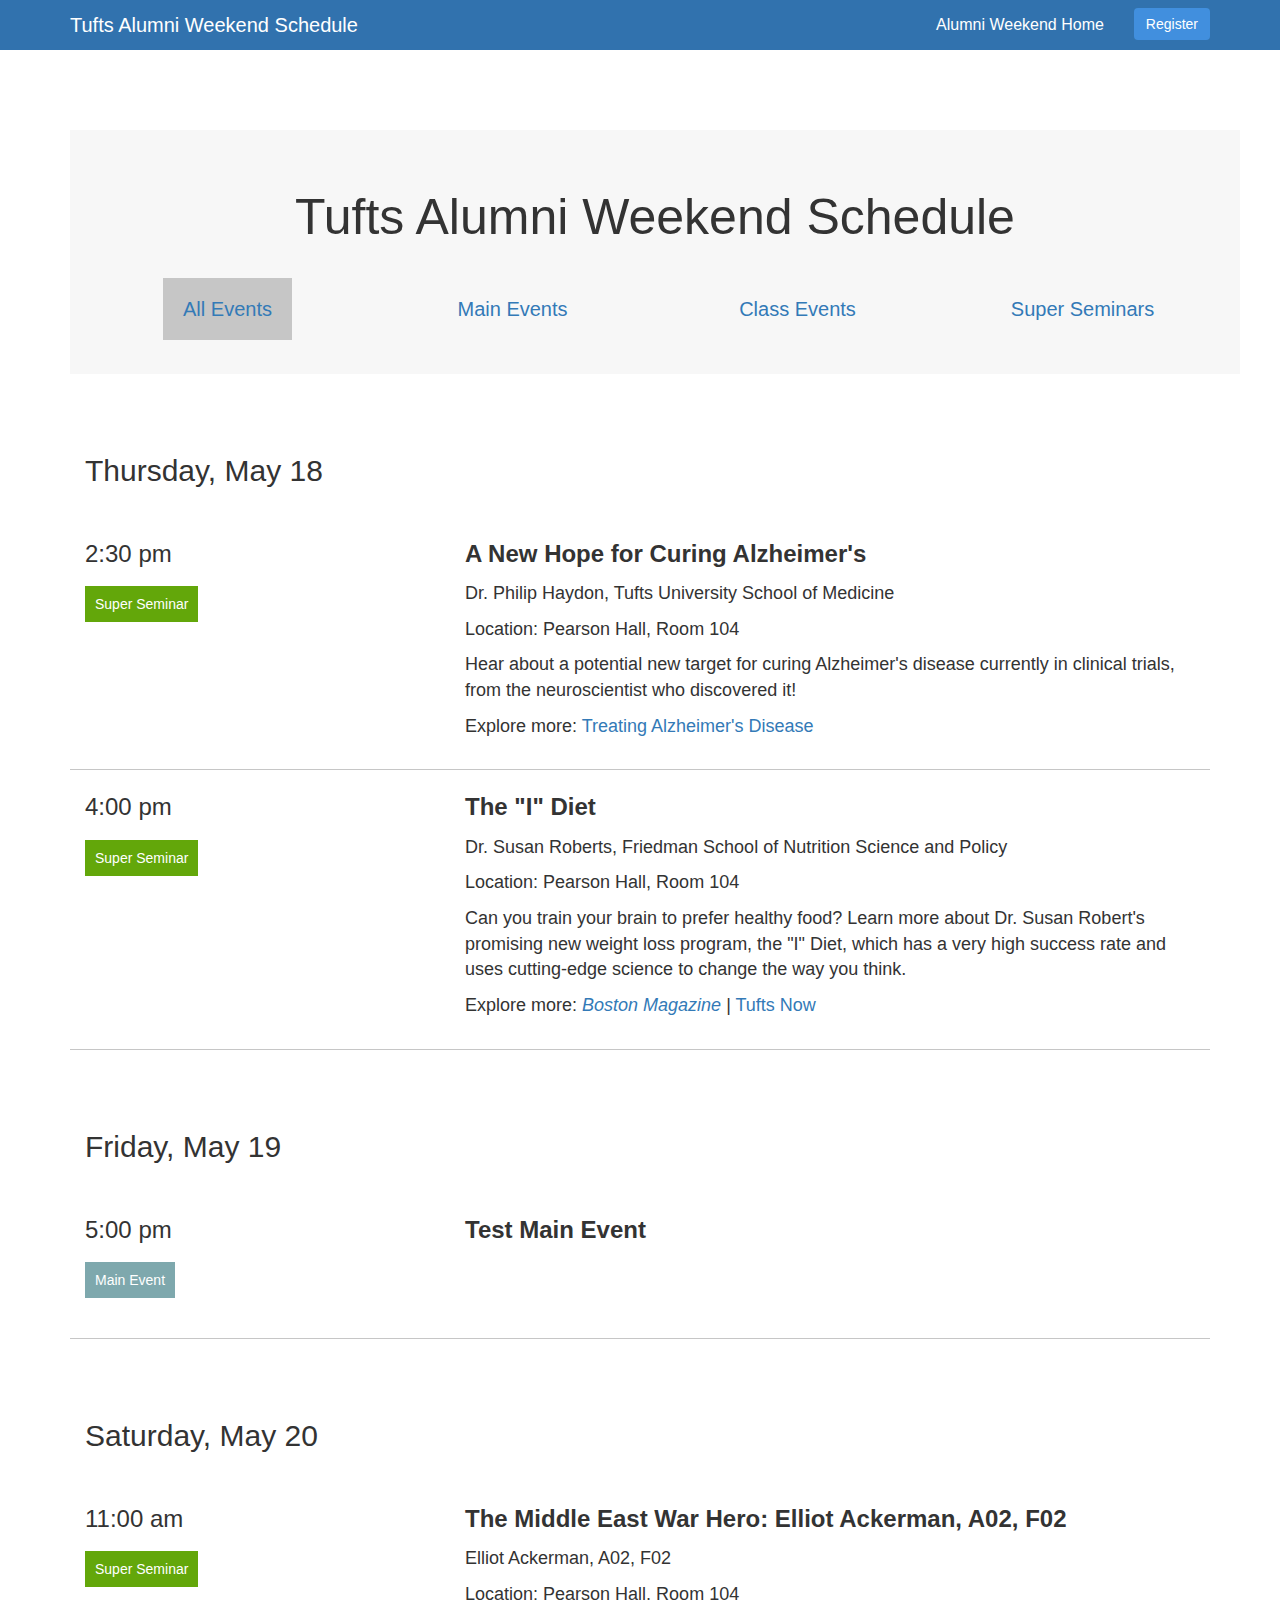
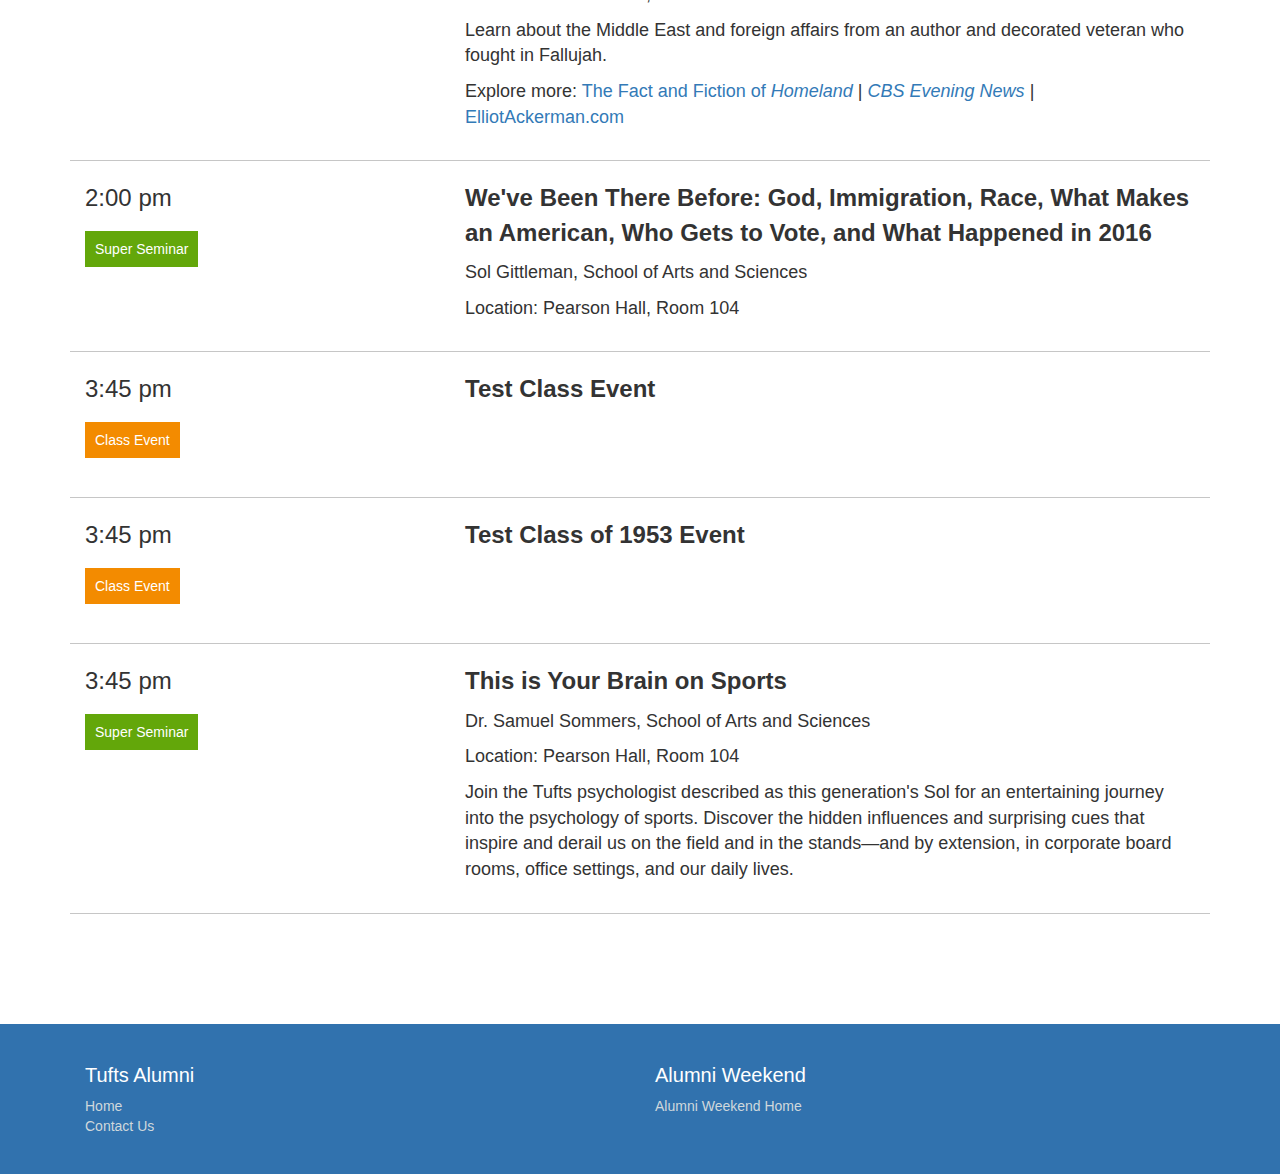
==== commit bf71a6db: "Moved registration button on mobile" ====
--- a/index.html
+++ b/index.html
@@ -3,24 +3,20 @@
     <meta charset="utf-8">
     <meta http-equiv="X-UA-Compatible" content="IE=edge">
     <meta name="viewport" content="width=device-width, initial-scale=1">
-    <meta name="description" content="">
-    <meta name="author" content="">
+    <meta name="description" content="Tufts Alumni Weekend Schedule of Events">
     <link rel="icon" href="../../favicon.ico">
-	<link rel="stylesheet" type="text/css" href="https://cloud.typography.com/6706294/7577172/css/fonts.css" />
+    <link rel="stylesheet" type="text/css" href="https://cloud.typography.com/6706294/7577172/css/fonts.css" />
     <title>Alumni Weekend Schedule</title>
 
 	<!-- Bootstrap core junk -->
      <link rel="stylesheet" href="https://maxcdn.bootstrapcdn.com/bootstrap/3.3.7/css/bootstrap.min.css">
 
     <!-- Custom styles for this template -->
-    <!--<link href='https://fonts.googleapis.com/css?family=Gudea:400' rel='stylesheet' type='text/css'>-->
-    <link rel="stylesheet" href="schedule.css" >
-    <link rel="stylesheet" href="print.css" media="print" />
+    <link rel="stylesheet" type="text/css" href="schedule.css" />
   </head>
 
   <body>
     <nav class="navbar navbar-inverse navbar-fixed-top navbar-custom">
-      <btn class="btn btn-blue visible-xs visible-sm hidden-md hidden-lg marquee">Register for Alumni Weekend <span class="glyphicon glyphicon-chevron-right"></span></a></btn>
       <div class="container">
         <div class="navbar-header">
               <span class="navbar-brand"><span class="visible-sm hidden-xs hidden-md hidden-lg">Tufts Alumni Weekend</span><span class="visible-xs hidden-sm hidden-md hidden-lg">Alumni Weekend</span><span class="visible-md visible-lg hidden-xs hidden-sm">Tufts Alumni Weekend Schedule</span></span>
@@ -40,11 +36,12 @@
             </ul>
         </div><!--/.nav-collapse -->
         </div>
+        <btn class="btn btn-blue visible-xs visible-sm hidden-md hidden-lg marquee">Register for Alumni Weekend<span class="glyphicon glyphicon-chevron-right"></span></a></btn>
     </nav>
     
     <div class="container">
         	<!-- MOBILE NAVIGATION -->
-   			<div class="center secondary-navbar-mobile visible-xs visible-sm hidden-md hidden-lg">
+   			<div class="center visible-xs visible-sm hidden-md hidden-lg secondary-navbar-mobile">
         <h1>Schedule</h1>
     	<button type="button" class="btn btn-default btn-lg btn-blue btn-custom dropdown-toggle" data-toggle="modal" data-target="#filter-events" href="#">Filter Events</button>
         
@@ -89,6 +86,7 @@
             </div>
 		<!-- End modal -->
        </div>
+       
        <!-- DESKTOP SECONDARY NAVIGATION -->
        <div class="container center secondary-navbar-desktop">
         	<div class="col-xs-12"><h1>Tufts Alumni Weekend Schedule</h1></div>
--- a/schedule.css
+++ b/schedule.css
@@ -45,6 +45,10 @@
 	.navbar form {
 		display: none;
 	}
+	
+	h1 {
+		font-size: 30px;
+	}
 }
 
 /* Medium Devices, Desktops */
@@ -131,7 +135,7 @@
 
 .event-type {
 	margin-top: 20px;
-	margin-bottom: 20px;
+	margin-bottom: 25px;
 }
 
 .event-type .seminar-tag {
@@ -378,3 +382,9 @@
    position:absolute;
    top:expression((0-(footer.offsetHeight)+(document.documentElement.clientHeight ? document.documentElement.clientHeight : document.body.clientHeight)+(ignoreMe = document.documentElement.scrollTop ? document.documentElement.scrollTop : document.body.scrollTop))+'px');
 }
+
+@media print {
+	footer, .secondary-navbar-mobile, .secondary-navbar-desktop, .event-type .seminar-tag, .event-type .class-tag, .event-type .main-tag {
+		display: none !important;
+	}
+}
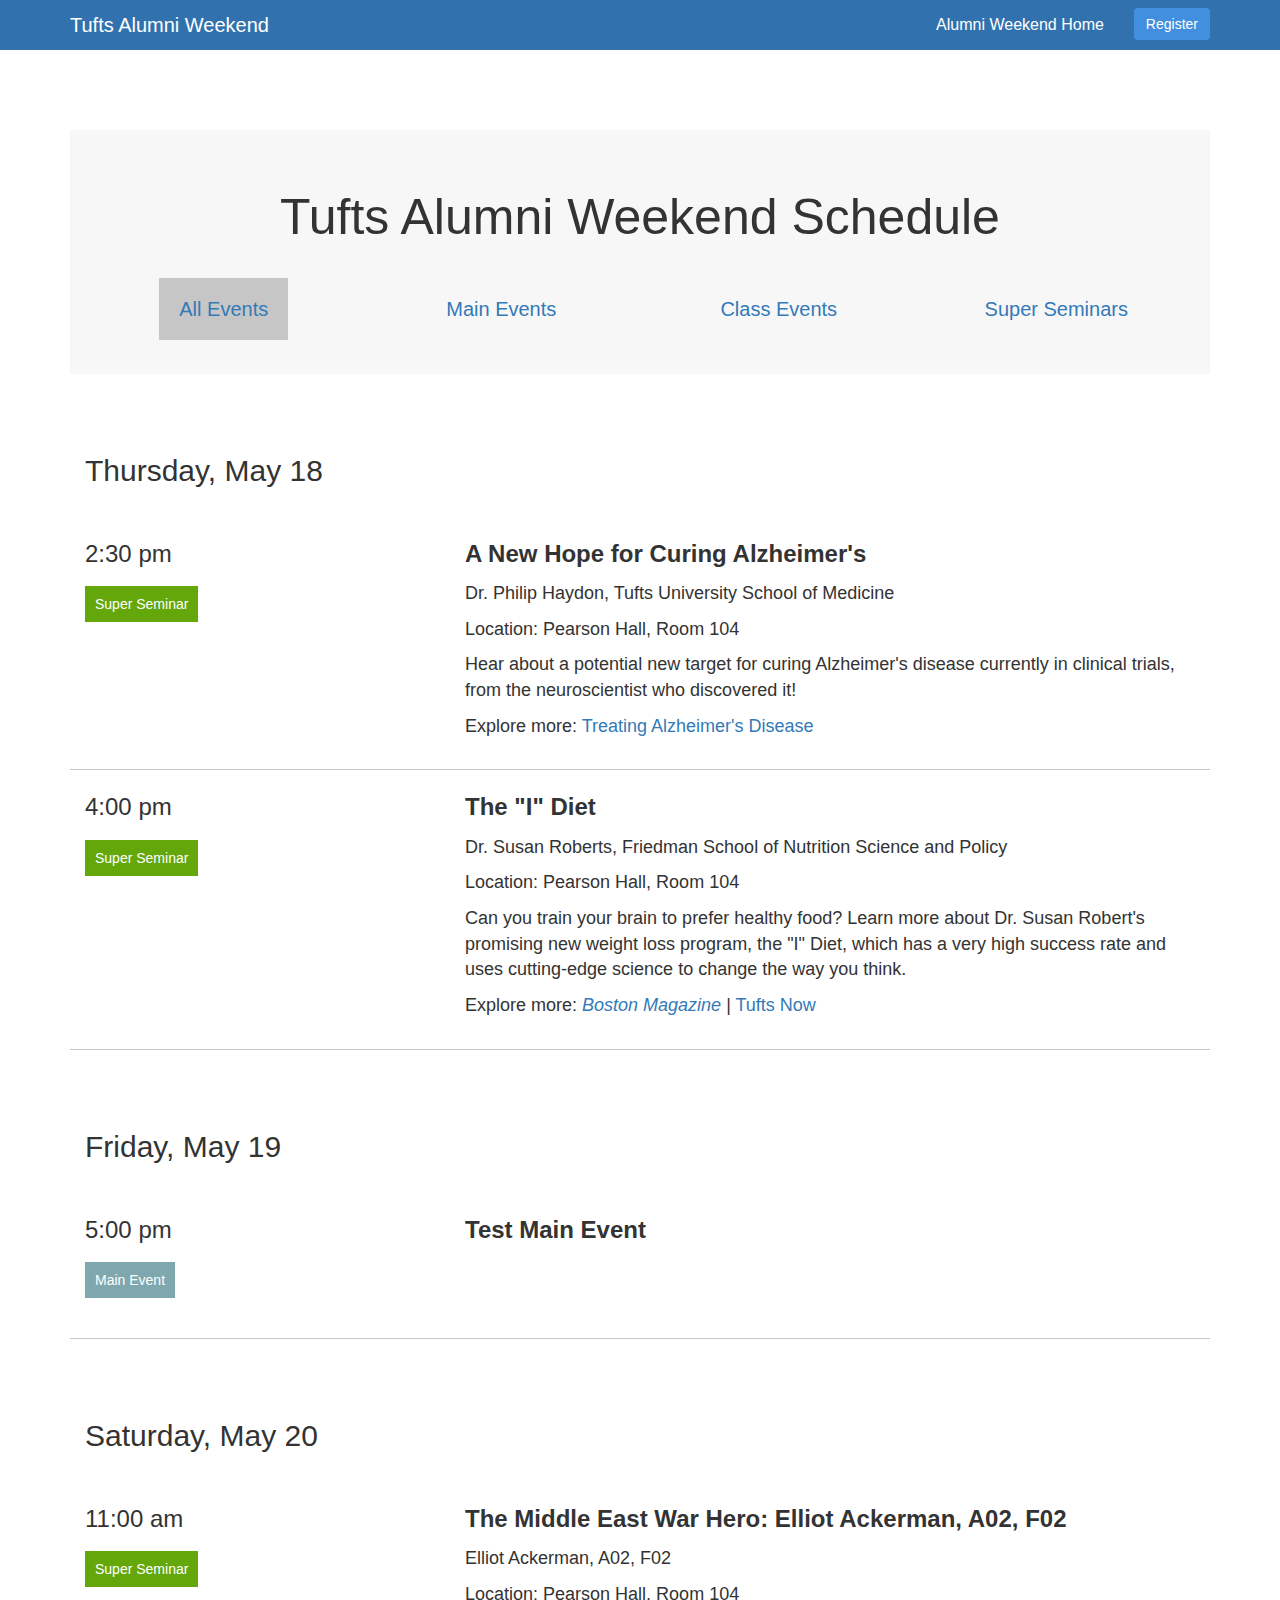
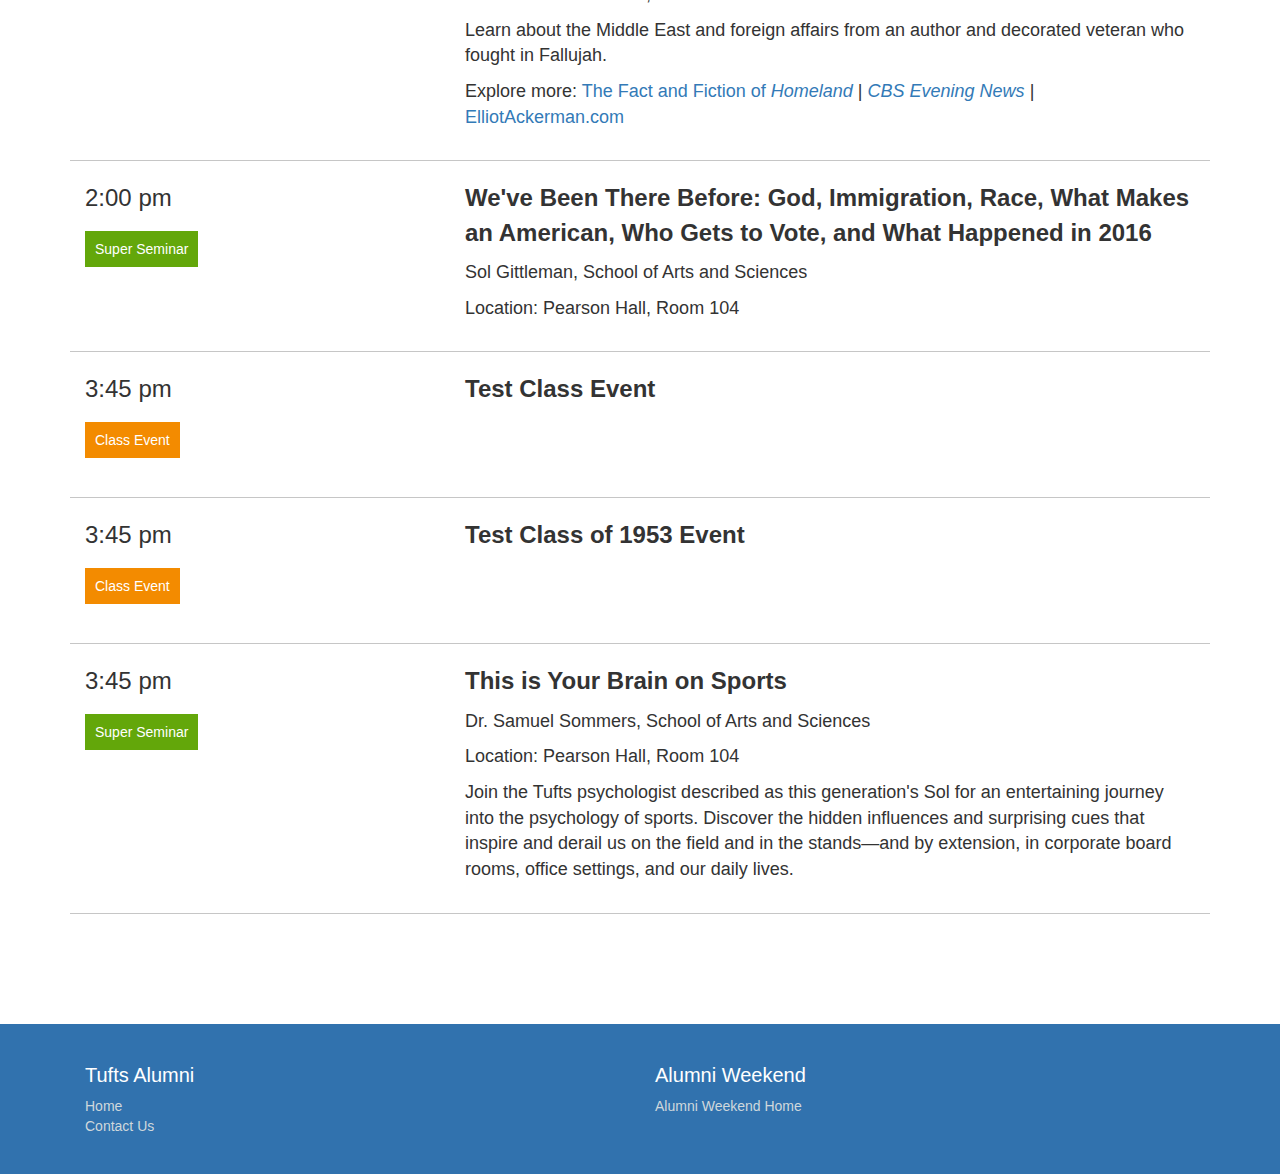
==== commit e5bb4024: "Updating nav copy" ====
--- a/index.html
+++ b/index.html
@@ -19,7 +19,7 @@
     <nav class="navbar navbar-inverse navbar-fixed-top navbar-custom">
       <div class="container">
         <div class="navbar-header">
-              <span class="navbar-brand"><span class="visible-sm hidden-xs hidden-md hidden-lg">Tufts Alumni Weekend</span><span class="visible-xs hidden-sm hidden-md hidden-lg">Alumni Weekend</span><span class="visible-md visible-lg hidden-xs hidden-sm">Tufts Alumni Weekend Schedule</span></span>
+              <span class="navbar-brand">Tufts Alumni Weekend</span>
           <button type="button" class="navbar-toggle collapsed" data-toggle="collapse" data-target="#navbar" aria-expanded="false" aria-controls="navbar">
             <span class="sr-only">Toggle navigation</span>
             <span class="icon-bar"></span>
--- a/schedule.css
+++ b/schedule.css
@@ -49,6 +49,22 @@
 	h1 {
 		font-size: 30px;
 	}
+	
+	.marquee {
+		text-align: center;
+		font-size: 16px;
+	}
+	
+	.navbar-custom .navbar-brand {
+		color: #ffffff;
+		font-size: 26px;
+		padding-left: 15px;
+	}
+
+	.navbar-custom #navbar li a {
+		color: #ffffff;
+		font-size: 18px;
+	}	
 }
 
 /* Medium Devices, Desktops */
@@ -77,6 +93,17 @@
 	.navbar form {
 		display: block;
 	}
+	
+	.navbar-custom .navbar-brand {
+		color: #ffffff;
+		font-size: 24px;
+		padding-left: 15px;
+	}
+
+	.navbar-custom #navbar li a {
+		color: #ffffff;
+		font-size: 16px;
+	}
 }
 
 /* Large Devices, Wide Screens */
@@ -181,7 +208,7 @@
 .navbar-custom {
 	background-color: #3172AE;
 	border: none;
-	padding: 0px 0px; 
+	padding: 0px;
 }
 
 .navbar-custom .navbar-brand {
@@ -224,8 +251,10 @@
 
 .secondary-navbar-desktop {
 	background-color: #F7F7F7;
+	margin: auto;
 	margin-top: 60px;
 	margin-bottom: 60px;
+	width: 100%;
 }
 
 .secondary-navbar-mobile {
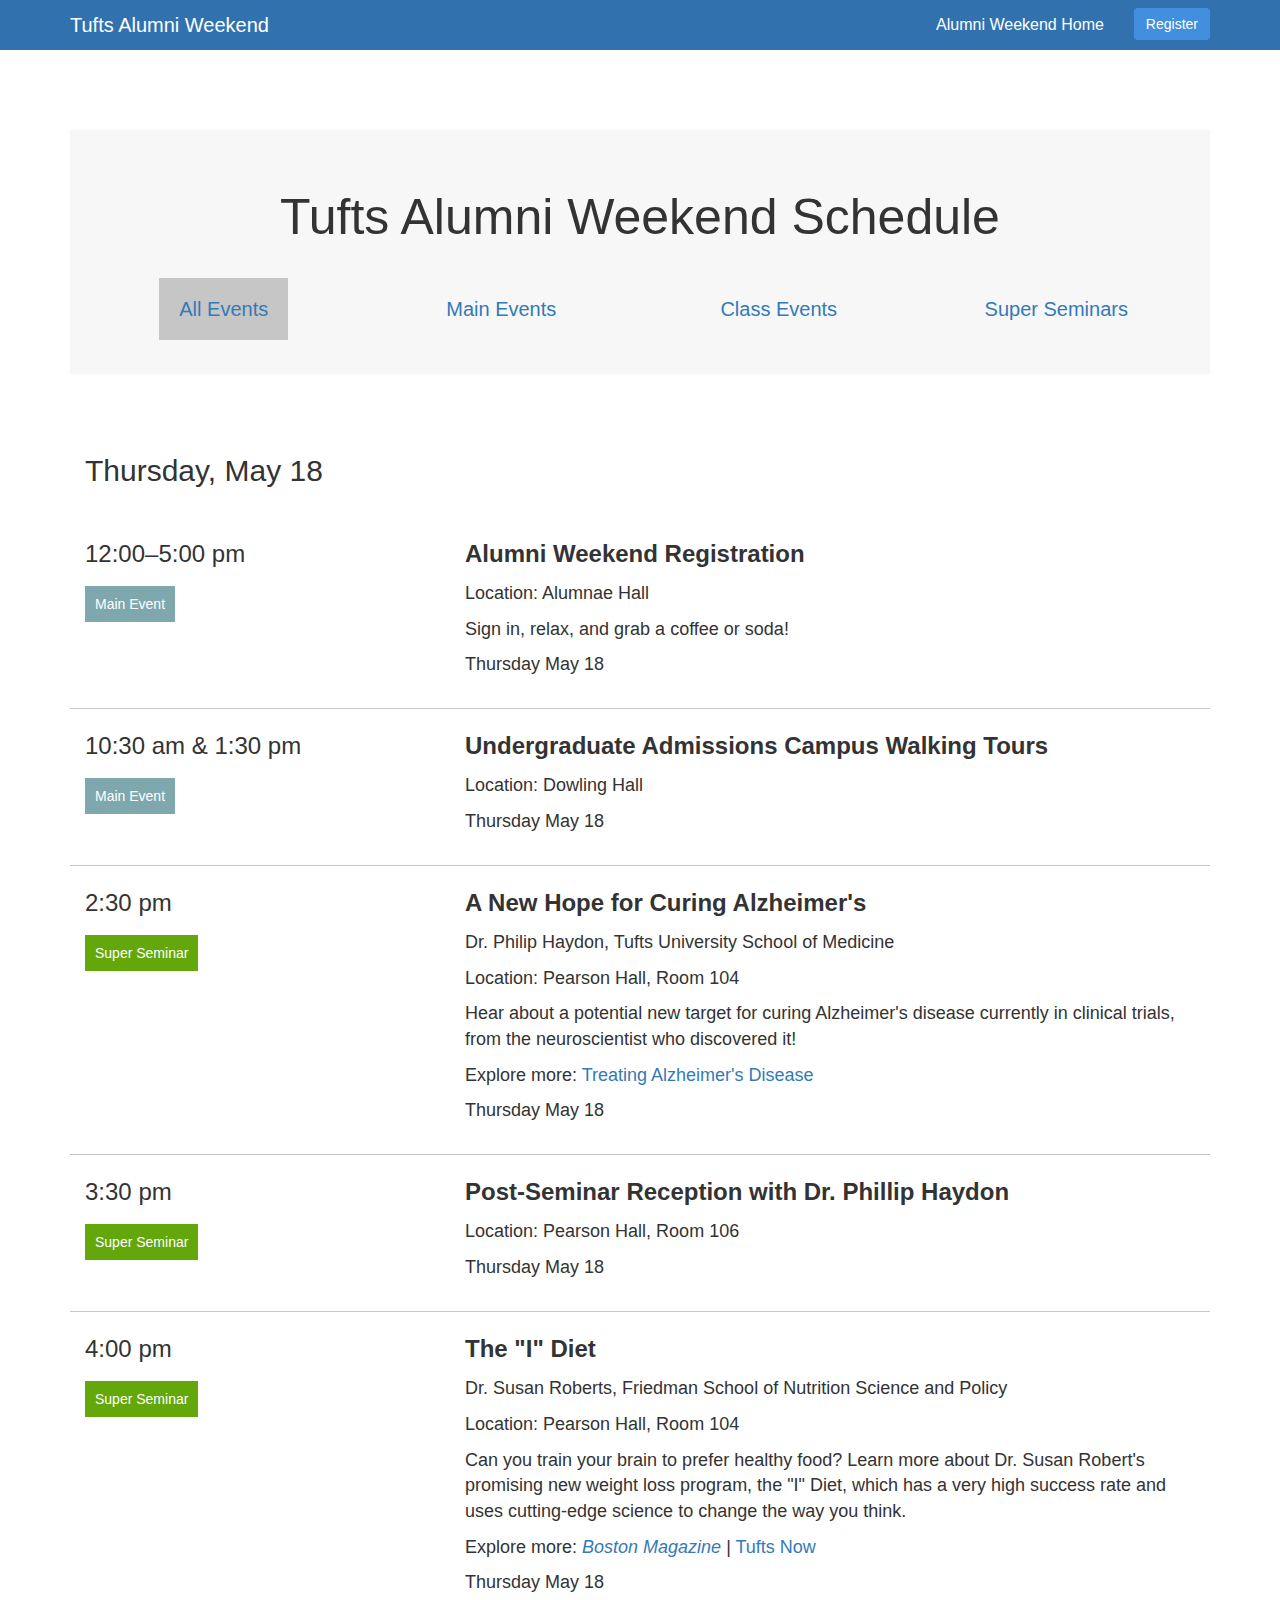
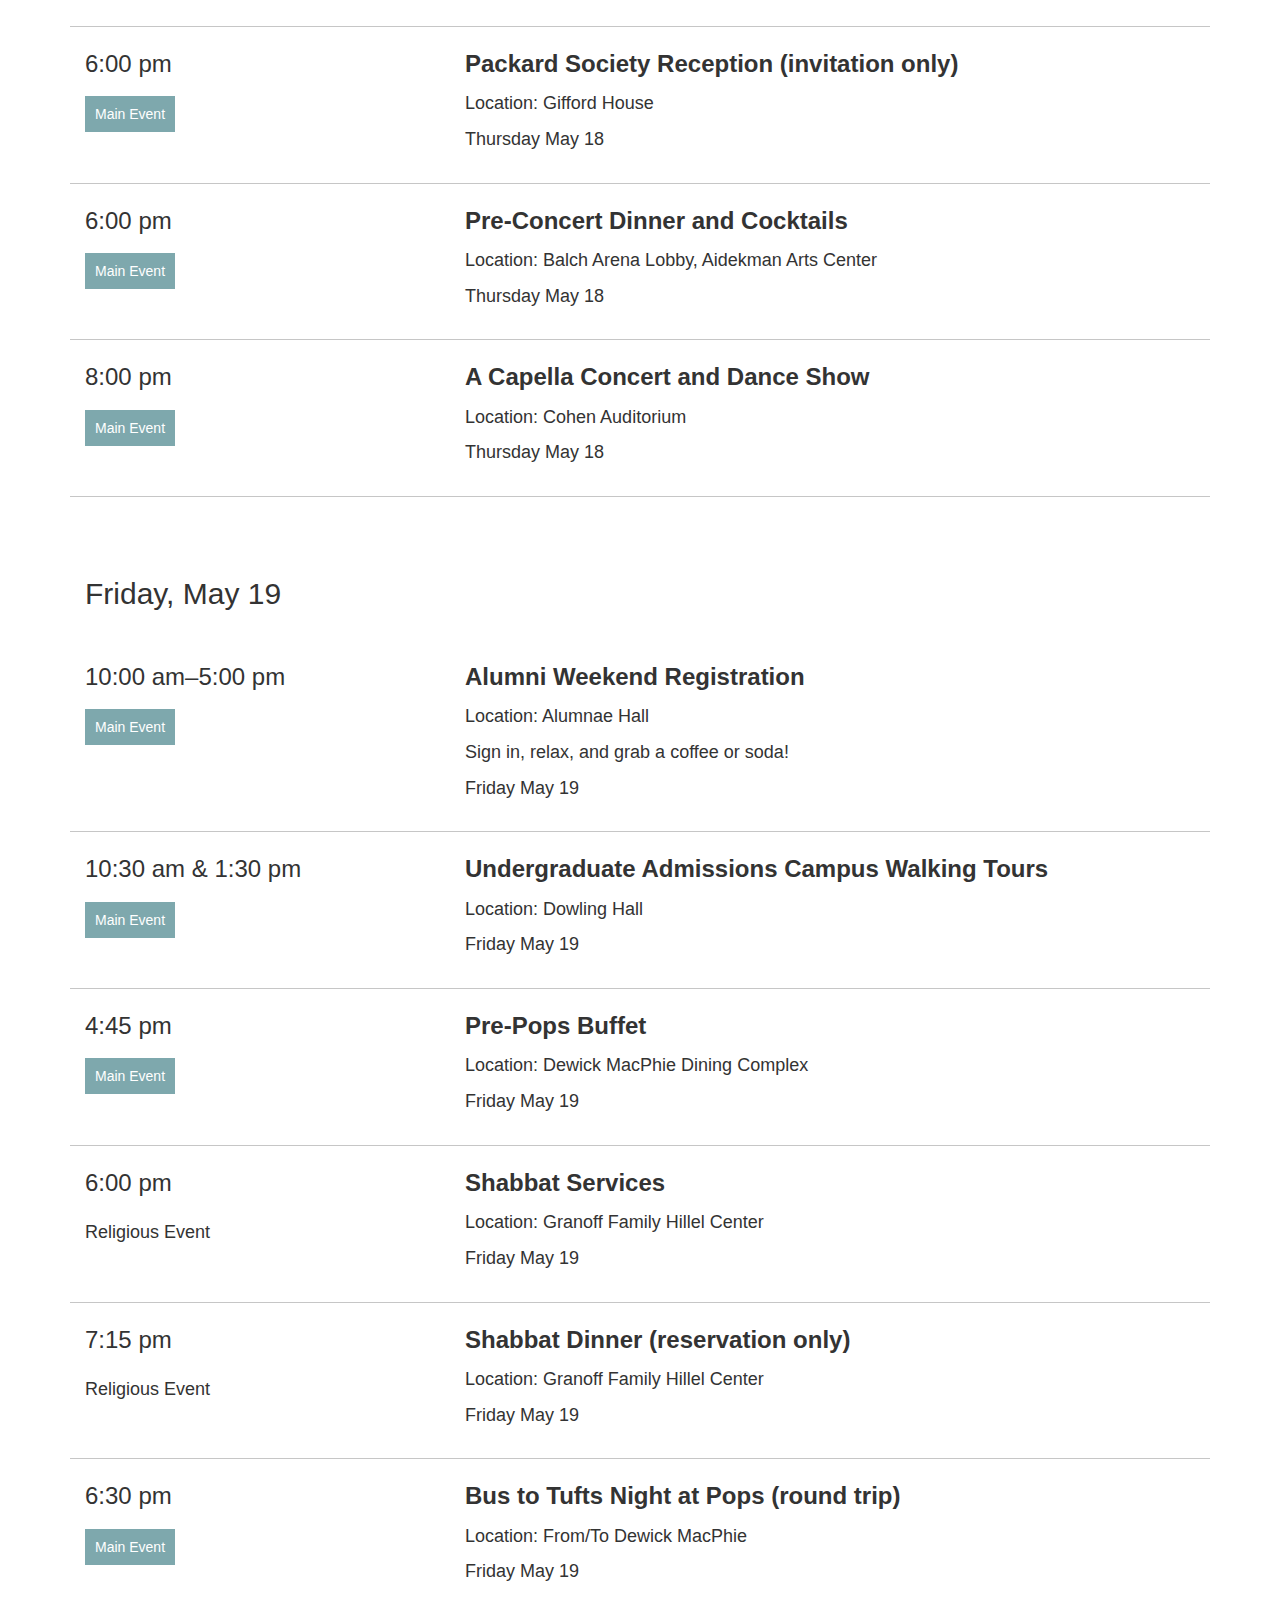
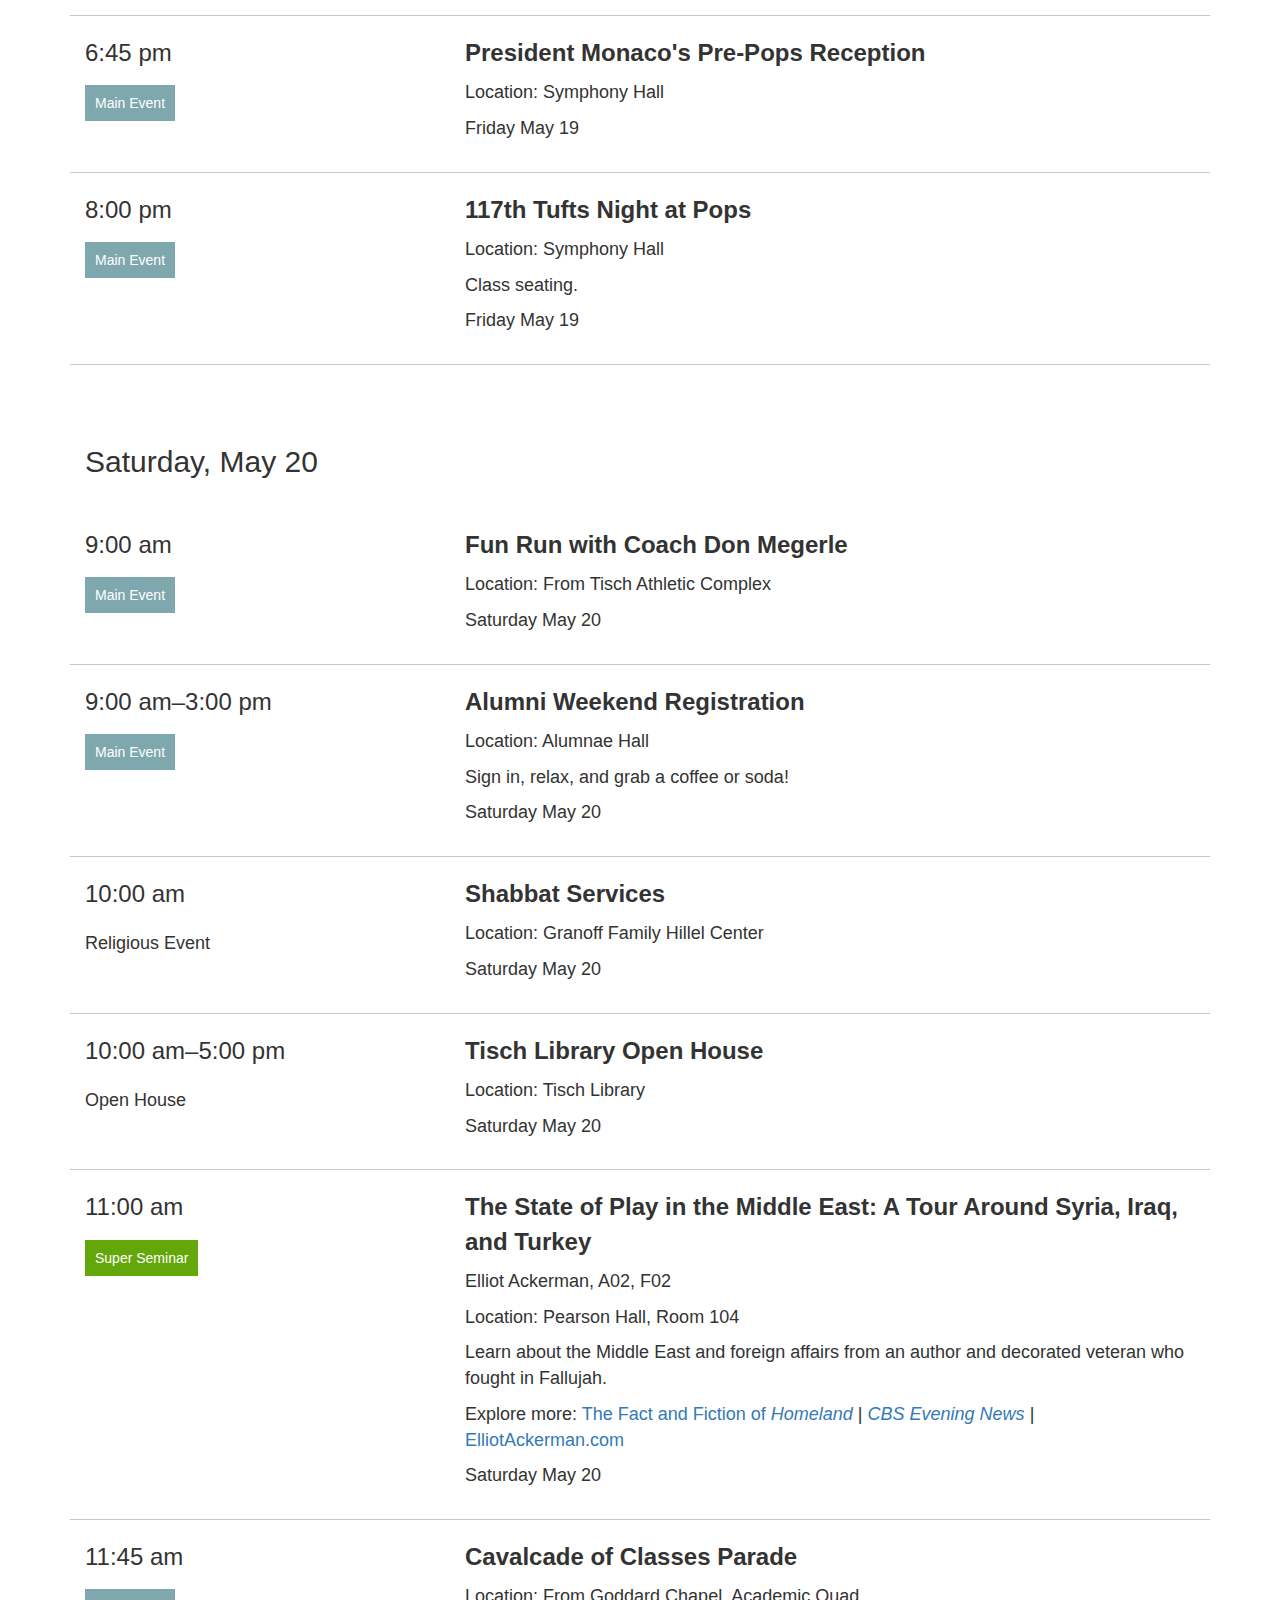
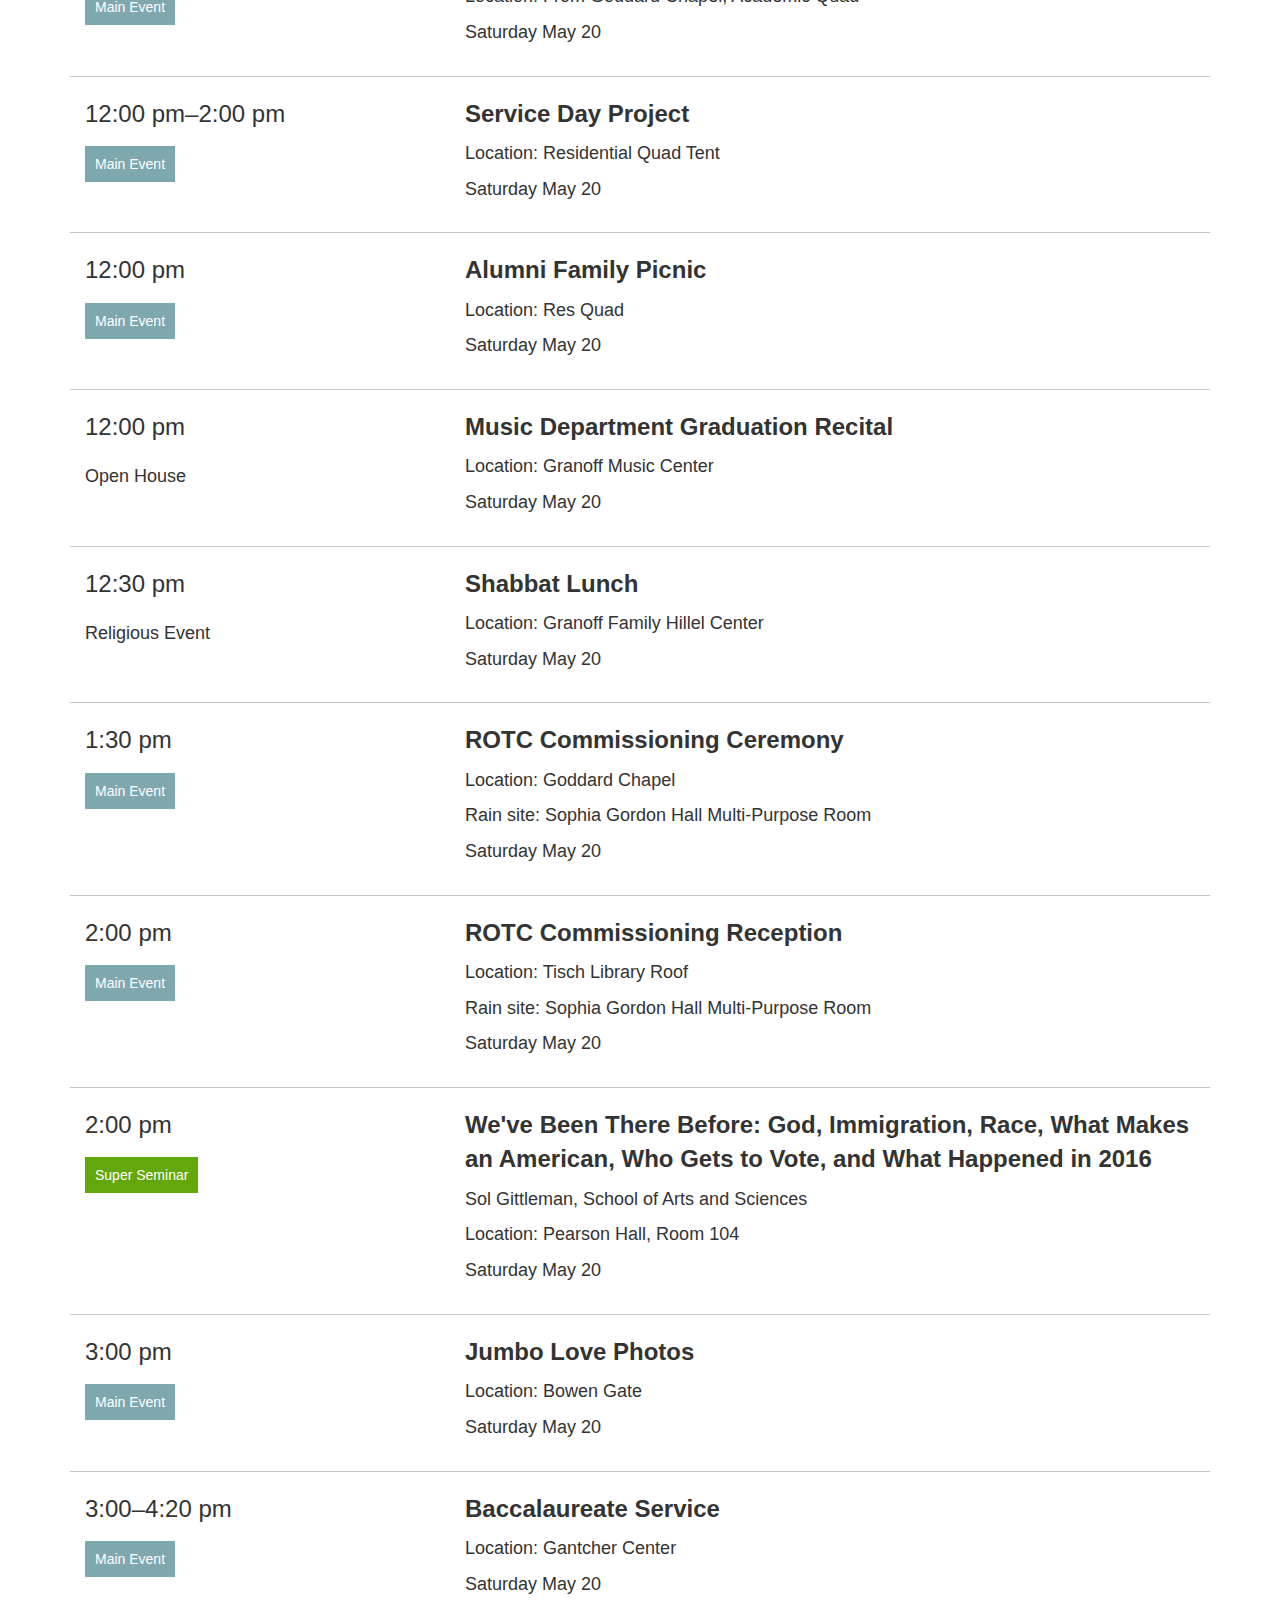
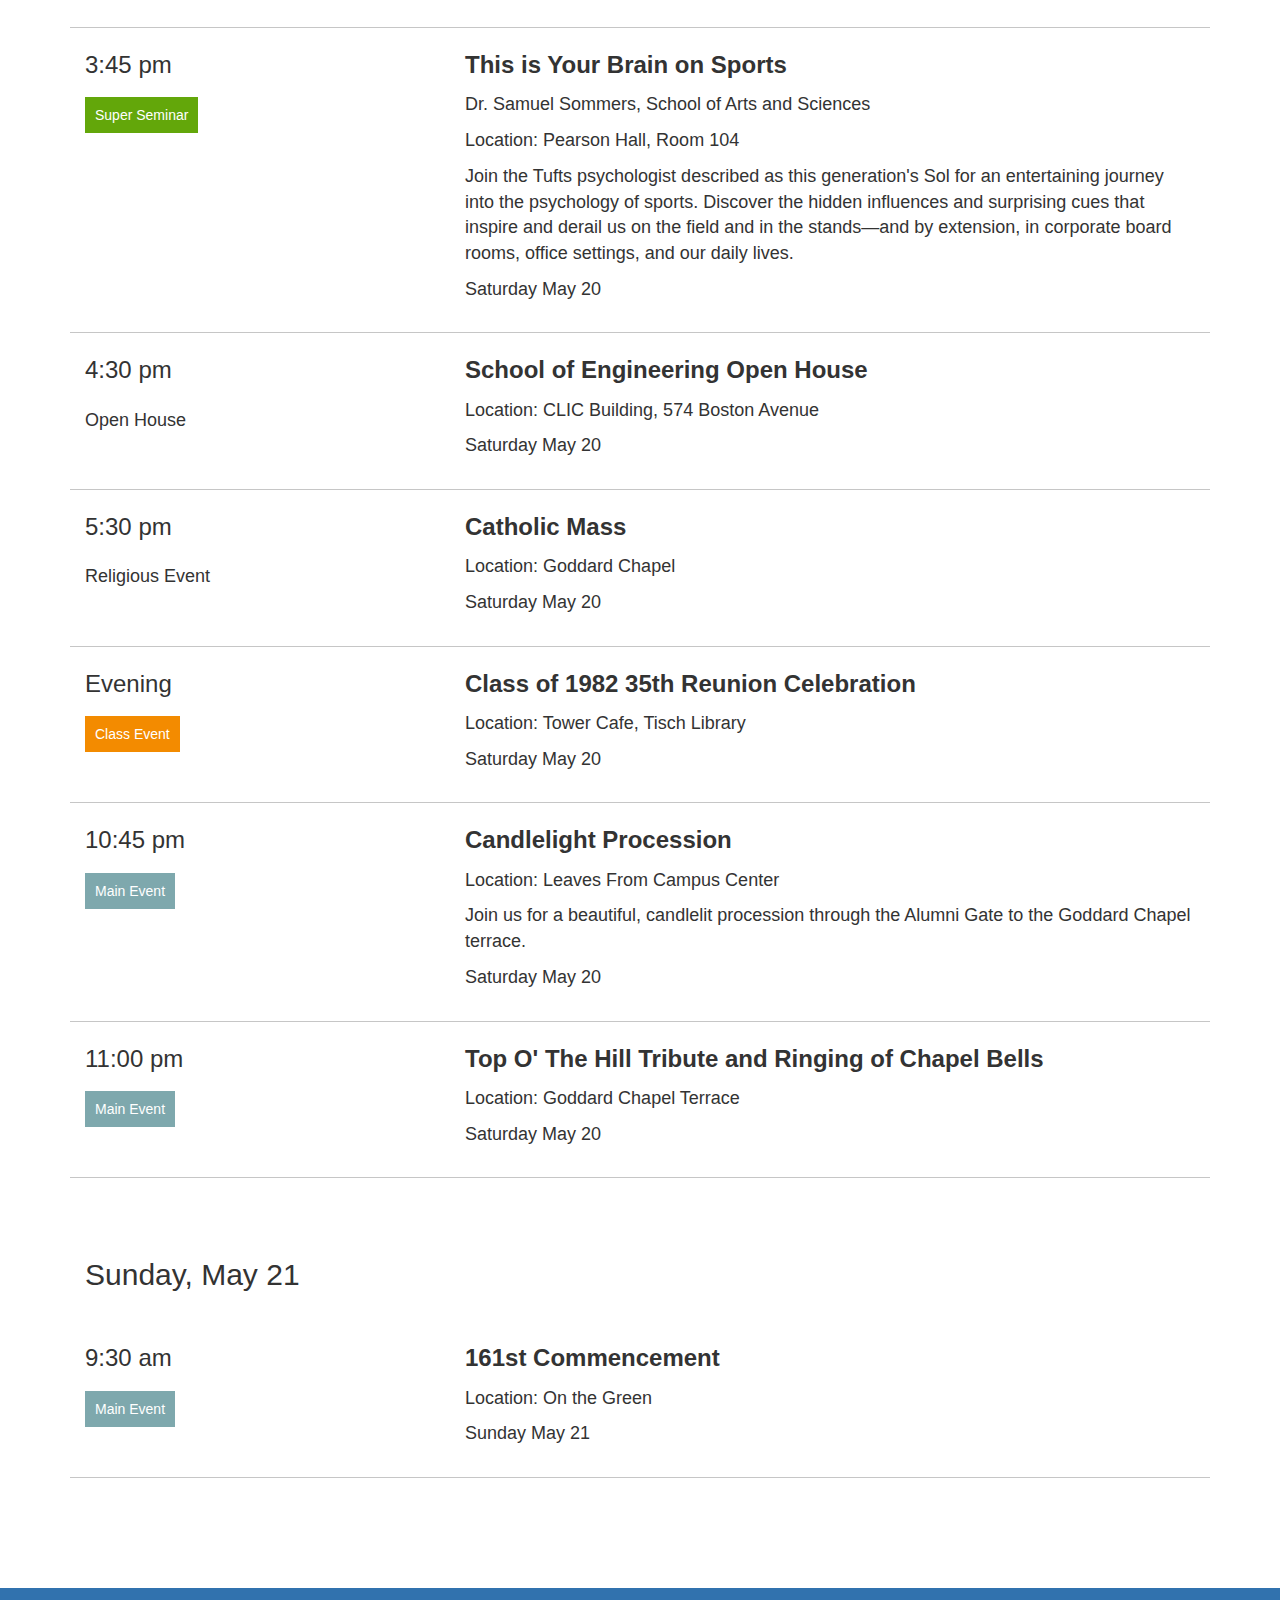
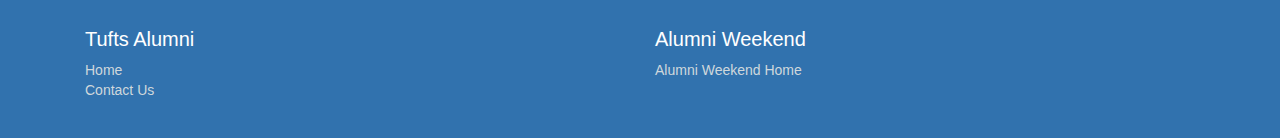
==== commit 51cf79a0: "Replaced mobile filtering with mobile search" ====
--- a/index.html
+++ b/index.html
@@ -43,7 +43,8 @@
         	<!-- MOBILE NAVIGATION -->
    			<div class="center visible-xs visible-sm hidden-md hidden-lg secondary-navbar-mobile">
         <h1>Schedule</h1>
-    	<button type="button" class="btn btn-default btn-lg btn-blue btn-custom dropdown-toggle" data-toggle="modal" data-target="#filter-events" href="#">Filter Events</button>
+        <input type="text" id="searchbox" name="search" placeholder="Search...">
+    	<!--<button type="button" class="btn btn-default btn-lg btn-blue btn-custom dropdown-toggle" data-toggle="modal" data-target="#filter-events" href="#">Filter Events</button>-->
         
         <!-- Modal -->
 			<div class="modal modal-fullscreen fade" id="filter-events" tabindex="-1" role="dialog" aria-labelledby="Filter Events">
@@ -66,15 +67,21 @@
                             <div class="col-sm-12 class-category">
                             	<p><a id="by-class-button-mobile" data-toggle="collapse" href="#by-class" aria-expanded="false" aria-controls="by-class">Events By Class <span class="caret"></span></a></p>
                                 <div class="collapse" id="by-class">	
+                                <!-- CLASS SELECTION DROPDOWN -->
                             	<select>
                                 	<option value="" selected>Choose Your Year</option>
-                                    <option value="1953">1953</option>
-                                  	<option value="1962">1962</option>
+                                    <option value="1982">1982</option>
                                 </select>
                                 </div>
                             </div>
                             <div class="col-sm-12 class-category">
 								<p><a href="#" id="seminar-button-mobile">Super Seminars</a></p>
+                            </div>
+                            <div class="col-sm-12 class-category">
+								<p><a href="#" id="open-house-button-mobile">Open Houses</a></p>
+                            </div>
+                            <div class="col-sm-12 class-category">
+								<p><a href="#" id="religious-button-mobile">Religious Events</a></p>
                             </div>
         				</div>
       					<div class="modal-footer center-block">
@@ -104,11 +111,37 @@
         	</div>
       	</div>
       
-      <!-- SCHEDULE -->
+      <!-- FULL SCHEDULE -->
       <div class="schedule">
       	<!-- THURSDAY -->
       	<div class="day">
       		<h2 class="date col-sm-12">Thursday, May 18</h2>
+            <!-- EVENT BLOCK -->
+            <div class="event col-sm-12 main-event featured-event">
+        		<div class="col-sm-4">
+                	<p class="event-time">12:00&ndash;5:00 pm</p>
+                    <p class="event-type"><span class="main-tag">Main Event</span></p>
+                </div>
+       		  <div class="details col-sm-8">
+           		  <p class="title">Alumni Weekend Registration</p>
+                    <p class="location">Location: Alumnae Hall</p>
+               	 <p class="summary">Sign in, relax, and grab a coffee or soda!</p>
+                 <p class="tags">Thursday May 18</p>
+            	</div>
+        	</div>
+            <!-- EVENT BLOCK -->
+            <div class="event col-sm-12 main-event">
+        		<div class="col-sm-4">
+                	<p class="event-time">10:30 am &amp; 1:30 pm</p>
+                    <p class="event-type"><span class="main-tag">Main Event</span></p>
+                </div>
+       		  <div class="details col-sm-8">
+           		  <p class="title">Undergraduate Admissions Campus Walking Tours</p>
+                    <p class="location">Location: Dowling Hall</p>
+                    <p class="tags">Thursday May 18</p>
+            	</div>
+        	</div>
+            <!-- EVENT BLOCK -->
         	<div class="event col-sm-12 seminar">
         		<div class="col-sm-4">
                 	<p class="event-time">2:30 pm</p>
@@ -120,8 +153,22 @@
                     <p class="location">Location: Pearson Hall, Room 104</p>
                	 <p class="summary">Hear about a potential new target for curing Alzheimer's disease currently in clinical trials, from the neuroscientist who discovered it!</p>
                  <p class="explore">Explore more: <a href="https://www.youtube.com/watch?v=DtNbswhI2AY" target="_blank">Treating Alzheimer's Disease</a></p>
-            	</div>
-        	</div>
+                 <p class="tags">Thursday May 18</p>
+            	</div>
+        	</div>
+            <!-- EVENT BLOCK -->
+            <div class="event col-sm-12 super-seminar">
+        		<div class="col-sm-4">
+                	<p class="event-time">3:30 pm</p>
+                    <p class="event-type"><span class="seminar-tag">Super Seminar</span></p>
+                </div>
+       		  <div class="details col-sm-8">
+           		  <p class="title">Post-Seminar Reception with Dr. Phillip Haydon</p>
+                    <p class="location">Location: Pearson Hall, Room 106</p>
+                    <p class="tags">Thursday May 18</p>
+           	  </div>
+        	</div>
+            <!-- EVENT BLOCK -->
         	<div class="event col-sm-12 seminar">
         		<div class="col-sm-4">
         	  		<p class="event-time">4:00 pm</p>
@@ -133,42 +180,305 @@
                     <p class="location">Location: Pearson Hall, Room 104</p>
                 	<p class="summary">Can you train your brain to prefer healthy food? Learn more about Dr. Susan Robert's promising new weight loss program, the "I" Diet, which has a very high success rate and uses cutting-edge science to change the way you think.</p>
                     <p class="explore">Explore more: <a href="http://www.bostonmagazine.com/health/blog/2014/11/13/food-cravings-brain-instinct-diet-tufts-idiet/" target="_blank"><em>Boston Magazine</em></a> | <a href="http://now.tufts.edu/articles/train-your-brain-prefer-healthy-foods" target="_blank">Tufts Now</a></p>
+                    <p class="tags">Thursday May 18</p>
                 	
             	</div>
         	</div>
-      </div>
-      
+            <!-- EVENT BLOCK -->
+            <div class="event col-sm-12 main-event">
+        		<div class="col-sm-4">
+                	<p class="event-time">6:00 pm</p>
+                    <p class="event-type"><span class="main-tag">Main Event</span></p>
+                </div>
+       		  <div class="details col-sm-8">
+           		  <p class="title">Packard Society Reception (invitation only)</p>
+                    <p class="location">Location: Gifford House</p>
+                    <p class="tags">Thursday May 18</p>
+            	</div>
+        	</div>
+            <!-- EVENT BLOCK -->
+            <div class="event col-sm-12 main-event featured-event">
+        		<div class="col-sm-4">
+                	<p class="event-time">6:00 pm</p>
+                    <p class="event-type"><span class="main-tag">Main Event</span></p>
+                </div>
+       		  <div class="details col-sm-8">
+           		  <p class="title">Pre-Concert Dinner and Cocktails</p>
+                    <p class="location">Location: Balch Arena Lobby, Aidekman Arts Center</p>
+                    <p class="tags">Thursday May 18</p>
+            	</div>
+        	</div>
+      <!-- EVENT BLOCK -->
+            <div class="event col-sm-12 main-event featured-event">
+        		<div class="col-sm-4">
+                	<p class="event-time">8:00 pm</p>
+                    <p class="event-type"><span class="main-tag">Main Event</span></p>
+                </div>
+       		  <div class="details col-sm-8">
+           		  <p class="title">A Capella Concert and Dance Show</p>
+                    <p class="location">Location: Cohen Auditorium</p>
+                    <p class="tags">Thursday May 18</p>
+            	</div>
+        	</div>
+        </div>
+            
+      <!-- FRIDAY -->
       <div class="day">
       	<h2 class="date col-sm-12">Friday, May 19</h2>
-        <div class="event col-sm-12 main-event">
-        	<div class="col-sm-4">
-        	  	<p class="event-time">5:00 pm</p>
-                <p class="event-type"><span class="main-tag">Main Event</span></p>
-            </div>
-        	<div class="details col-sm-8">
-            	<p class="title">Test Main Event</p>
-                <p class="summary"></p>
-                <p class="speaker"></p>
-            </div>
-        </div>
+        <!-- EVENT BLOCK -->
+            <div class="event col-sm-12 main-event">
+        		<div class="col-sm-4">
+                	<p class="event-time">10:00 am&ndash;5:00 pm</p>
+                    <p class="event-type featured-event"><span class="main-tag">Main Event</span></p>
+                </div>
+       		  <div class="details col-sm-8">
+           		  <p class="title">Alumni Weekend Registration</p>
+                    <p class="location">Location: Alumnae Hall</p>
+                    <p class="summary">Sign in, relax, and grab a coffee or soda!</p>
+                    <p class="tags">Friday May 19</p>
+            	</div>
+        	</div>
+            <!-- EVENT BLOCK -->
+            <div class="event col-sm-12 main-event">
+        		<div class="col-sm-4">
+                	<p class="event-time">10:30 am &amp; 1:30 pm</p>
+                    <p class="event-type"><span class="main-tag">Main Event</span></p>
+                </div>
+       		  <div class="details col-sm-8">
+           		  <p class="title">Undergraduate Admissions Campus Walking Tours</p>
+                    <p class="location">Location: Dowling Hall</p>
+                    <p class="tags">Friday May 19</p>
+            	</div>
+        	</div>
+            <!-- EVENT BLOCK -->
+            <div class="event col-sm-12 main-event featured-event">
+        		<div class="col-sm-4">
+                	<p class="event-time">4:45 pm</p>
+                    <p class="event-type"><span class="main-tag">Main Event</span></p>
+                </div>
+       		  <div class="details col-sm-8">
+           		  <p class="title">Pre-Pops Buffet</p>
+                    <p class="location">Location: Dewick MacPhie Dining Complex</p>
+                    <p class="tags">Friday May 19</p>
+            	</div>
+        	</div>
+            <!-- EVENT BLOCK -->
+            <div class="event col-sm-12 religious-event">
+        		<div class="col-sm-4">
+                	<p class="event-time">6:00 pm</p>
+                    <p class="event-type"><span class="religious-event-tag">Religious Event</span></p>
+                </div>
+       		  <div class="details col-sm-8">
+           		  <p class="title">Shabbat Services</p>
+                    <p class="location">Location: Granoff Family Hillel Center</p>
+                    <p class="tags">Friday May 19</p>
+            	</div>
+        	</div>
+            <!-- EVENT BLOCK -->
+            <div class="event col-sm-12 religious-event">
+        		<div class="col-sm-4">
+                	<p class="event-time">7:15 pm</p>
+                    <p class="event-type"><span class="religious-event-tag">Religious Event</span></p>
+                </div>
+       		  <div class="details col-sm-8">
+           		  <p class="title">Shabbat Dinner (reservation only)</p>
+                    <p class="location">Location: Granoff Family Hillel Center</p>
+                    <p class="tags">Friday May 19</p>
+            	</div>
+        	</div>
+            <!-- EVENT BLOCK -->
+            <div class="event col-sm-12 main-event featured-event">
+        		<div class="col-sm-4">
+                	<p class="event-time">6:30 pm</p>
+                    <p class="event-type"><span class="main-tag">Main Event</span></p>
+                </div>
+       		  <div class="details col-sm-8">
+           		  <p class="title">Bus to Tufts Night at Pops (round trip)</p>
+                    <p class="location">Location: From/To Dewick MacPhie</p>
+                    <p class="tags">Friday May 19</p>
+            	</div>
+        	</div>
+            <!-- EVENT BLOCK -->
+            <div class="event col-sm-12 main-event featured-event">
+        		<div class="col-sm-4">
+                	<p class="event-time">6:45 pm</p>
+                    <p class="event-type"><span class="main-tag">Main Event</span></p>
+                </div>
+       		  <div class="details col-sm-8">
+           		  <p class="title">President Monaco's Pre-Pops Reception</p>
+                    <p class="location">Location: Symphony Hall</p>
+                    <p class="tags">Friday May 19</p>
+            	</div>
+        	</div>
+            <!-- EVENT BLOCK -->
+            <div class="event col-sm-12 main-event featured-event">
+        		<div class="col-sm-4">
+                	<p class="event-time">8:00 pm</p>
+                    <p class="event-type"><span class="main-tag">Main Event</span></p>
+                </div>
+       		  <div class="details col-sm-8">
+           		  <p class="title">117th Tufts Night at Pops</p>
+                    <p class="location">Location: Symphony Hall</p>
+                    <p class="summary">Class seating.</p>
+                    <p class="tags">Friday May 19</p>
+            	</div>
+        	</div>
       </div>
 
 	  <div class="day">
       	<h2 class="date col-sm-12">Saturday, May 20</h2>
+        <!-- EVENT BLOCK -->
+            <div class="event col-sm-12 main-event">
+        		<div class="col-sm-4">
+                	<p class="event-time">9:00 am</p>
+                    <p class="event-type"><span class="main-tag">Main Event</span></p>
+                </div>
+       		  <div class="details col-sm-8">
+           		  <p class="title">Fun Run with Coach Don Megerle</p>
+                    <p class="location">Location: From Tisch Athletic Complex</p>
+                    <p class="tags">Saturday May 20</p>
+            	</div>
+        	</div>
+            <!-- EVENT BLOCK -->
+            <div class="event col-sm-12 main-event featured-event">
+        		<div class="col-sm-4">
+                	<p class="event-time">9:00 am&ndash;3:00 pm</p>
+                    <p class="event-type"><span class="main-tag">Main Event</span></p>
+                </div>
+       		  <div class="details col-sm-8">
+           		  <p class="title">Alumni Weekend Registration</p>
+                    <p class="location">Location: Alumnae Hall</p>
+                    <p class="summary">Sign in, relax, and grab a coffee or soda!</p>
+                    <p class="tags">Saturday May 20</p>
+            	</div>
+        	</div>
+                <!-- EVENT BLOCK -->
+            <div class="event col-sm-12 religious-event">
+        		<div class="col-sm-4">
+                	<p class="event-time">10:00 am</p>
+                    <p class="event-type"><span class="religious-event-tag">Religious Event</span></p>
+                </div>
+       		  <div class="details col-sm-8">
+           		  <p class="title">Shabbat Services</p>
+                    <p class="location">Location: Granoff Family Hillel Center</p>
+                    <p class="tags">Saturday May 20</p>
+            	</div>
+        	</div>
+            <!-- EVENT BLOCK -->
+            <div class="event col-sm-12 open-house">
+        		<div class="col-sm-4">
+                	<p class="event-time">10:00 am&ndash;5:00 pm</p>
+                    <p class="event-type"><span class="open-house-tag">Open House</span></p>
+                </div>
+       		  <div class="details col-sm-8">
+           		  <p class="title">Tisch Library Open House</p>
+                    <p class="location">Location: Tisch Library</p>
+                    <p class="tags">Saturday May 20</p>
+            	</div>
+        	</div>
+        <!-- EVENT BLOCK -->
         <div class="event col-sm-12 seminar">
         	<div class="col-sm-4">
         	  	<p class="event-time">11:00 am</p>
                 <p class="event-type"><span class="seminar-tag">Super Seminar</span></p>
             </div>
         	<div class="details col-sm-8">
-            	<p class="title">The Middle East War Hero: Elliot Ackerman, A02, F02</p>
+            	<p class="title">The State of Play in the Middle East: A Tour Around Syria, Iraq, and Turkey</p>
                 
                 <p class="speaker">Elliot Ackerman, A02, F02</p>
                 <p class="location">Location: Pearson Hall, Room 104</p>
                 <p class="summary">Learn about the Middle East and foreign affairs from an author and decorated veteran who fought in Fallujah.</p>
                 <p class="explore">Explore more: <a href="https://www.youtube.com/watch?v=dScb3z7n1bA" target="_blank">The Fact and Fiction of <em>Homeland</em></a> | <a href="https://www.youtube.com/watch?v=vhMWC9LtSmA" target="_blank"><em>CBS Evening News</em></a> | <a href="http://www.elliotackerman.com/" target="_blank">ElliotAckerman.com</a></p>
+                <p class="tags">Saturday May 20</p>
             </div>
         </div>
+        <!-- EVENT BLOCK -->
+            <div class="event col-sm-12 main-event featured-event">
+        		<div class="col-sm-4">
+                	<p class="event-time">11:45 am</p>
+                    <p class="event-type"><span class="main-tag">Main Event</span></p>
+                </div>
+       		  <div class="details col-sm-8">
+           		  <p class="title">Cavalcade of Classes Parade</p>
+                    <p class="location">Location: From Goddard Chapel, Academic Quad</p>
+                    <p class="tags">Saturday May 20</p>
+            	</div>
+        	</div>
+                    <!-- EVENT BLOCK -->
+            <div class="event col-sm-12 main-event">
+        		<div class="col-sm-4">
+                	<p class="event-time">12:00 pm&ndash;2:00 pm</p>
+                    <p class="event-type"><span class="main-tag">Main Event</span></p>
+                </div>
+       		  <div class="details col-sm-8">
+           		  <p class="title">Service Day Project</p>
+                    <p class="location">Location: Residential Quad Tent</p>
+                    <p class="tags">Saturday May 20</p>
+            	</div>
+        	</div>
+            <!-- EVENT BLOCK -->
+            <div class="event col-sm-12 main-event featured-event">
+        		<div class="col-sm-4">
+                	<p class="event-time">12:00 pm</p>
+                    <p class="event-type"><span class="main-tag">Main Event</span></p>
+                </div>
+       		  <div class="details col-sm-8">
+           		  <p class="title">Alumni Family Picnic</p>
+                    <p class="location">Location: Res Quad</p>
+                    <p class="tags">Saturday May 20</p>
+            	</div>
+        	</div>
+                        <!-- EVENT BLOCK -->
+            <div class="event col-sm-12 open-house">
+        		<div class="col-sm-4">
+                	<p class="event-time">12:00 pm</p>
+                    <p class="event-type"><span class="open-house-tag">Open House</span></p>
+                </div>
+       		  <div class="details col-sm-8">
+           		  <p class="title">Music Department Graduation Recital</p>
+                    <p class="location">Location: Granoff Music Center</p>
+                    <p class="tags">Saturday May 20</p>
+            	</div>
+        	</div>
+                        <!-- EVENT BLOCK -->
+            <div class="event col-sm-12 religious-event">
+        		<div class="col-sm-4">
+                	<p class="event-time">12:30 pm</p>
+                    <p class="event-type"><span class="religious-event-tag">Religious Event</span></p>
+                </div>
+       		  <div class="details col-sm-8">
+           		  <p class="title">Shabbat Lunch</p>
+                    <p class="location">Location: Granoff Family Hillel Center</p>
+                    <p class="tags">Saturday May 20</p>
+            	</div>
+        	</div>
+                        <!-- EVENT BLOCK -->
+            <div class="event col-sm-12 main-event">
+        		<div class="col-sm-4">
+                	<p class="event-time">1:30 pm</p>
+                    <p class="event-type"><span class="main-tag">Main Event</span></p>
+                </div>
+       		  <div class="details col-sm-8">
+           		  <p class="title">ROTC Commissioning Ceremony</p>
+                    <p class="location">Location: Goddard Chapel</p>
+                    <p class="summary">Rain site: Sophia Gordon Hall Multi-Purpose Room</p>
+                    <p class="tags">Saturday May 20</p>
+            	</div>
+        	</div>
+            <!-- EVENT BLOCK -->
+            <div class="event col-sm-12 main-event">
+        		<div class="col-sm-4">
+                	<p class="event-time">2:00 pm</p>
+                    <p class="event-type"><span class="main-tag">Main Event</span></p>
+                </div>
+       		  <div class="details col-sm-8">
+           		  <p class="title">ROTC Commissioning Reception</p>
+                    <p class="location">Location: Tisch Library Roof</p>
+                    <p class="summary">Rain site: Sophia Gordon Hall Multi-Purpose Room</p>
+                    <p class="tags">Saturday May 20</p>
+            	</div>
+        	</div>
+        <!-- EVENT BLOCK -->
         <div class="event col-sm-12 seminar">
         	<div class="col-sm-4">
         	  <p class="event-time">2:00 pm</p>
@@ -179,26 +489,34 @@
                 <p class="speaker">Sol Gittleman, School of Arts and Sciences</p>
                 <p class="location">Location: Pearson Hall, Room 104</p>
                 <p class="summary"></p>
+                <p class="tags">Saturday May 20</p>
             </div>
         </div>
-        <div class="event col-sm-12 class-event">
-        	<div class="col-sm-4">
-        	  <p class="event-time">3:45 pm</p>
-              <p class="event-type"><span class="class-tag">Class Event</span></p>
-            </div>
-            <div class="details col-sm-8">
-            	<p class="title">Test Class Event</p>
-            </div>
-        </div>
-        <div class="event col-sm-12 class-event 1953">
-        	<div class="col-sm-4">
-        	  <p class="event-time">3:45 pm</p>
-              <p class="event-type"><span class="class-tag">Class Event</span></p>
-            </div>
-            <div class="details col-sm-8">
-            	<p class="title">Test Class of 1953 Event</p>
-            </div>
-        </div>
+        <!-- EVENT BLOCK -->
+        <div class="event col-sm-12 main-event">
+        		<div class="col-sm-4">
+                	<p class="event-time">3:00 pm</p>
+                    <p class="event-type"><span class="main-tag">Main Event</span></p>
+                </div>
+       		  <div class="details col-sm-8">
+           		  <p class="title">Jumbo Love Photos</p>
+                    <p class="location">Location: Bowen Gate</p>
+                    <p class="tags">Saturday May 20</p>
+            	</div>
+        	</div>
+		<!-- EVENT BLOCK -->
+            <div class="event col-sm-12 main-event">
+        		<div class="col-sm-4">
+                	<p class="event-time">3:00&ndash;4:20 pm</p>
+                    <p class="event-type"><span class="main-tag">Main Event</span></p>
+                </div>
+       		  <div class="details col-sm-8">
+           		  <p class="title">Baccalaureate Service</p>
+                    <p class="location">Location: Gantcher Center</p>
+                    <p class="tags">Saturday May 20</p>
+            	</div>
+        	</div>
+        <!-- EVENT BLOCK -->
         <div class="event col-sm-12 seminar">
         	<div class="col-sm-4">
         	  <p class="event-time">3:45 pm</p>
@@ -209,10 +527,89 @@
                 <p class="speaker">Dr. Samuel Sommers, School of Arts and Sciences</p>
                 <p class="location">Location: Pearson Hall, Room 104</p>
                 <p class="summary">Join the Tufts psychologist described as this generation's Sol for an entertaining journey into the psychology of sports. Discover the hidden influences and surprising cues that inspire and derail us on the field and in the stands&mdash;and by extension, in corporate board rooms, office settings, and our daily lives.</p>
+                <p class="tags">Saturday May 20</p>
             </div>
         </div>
+        <!-- EVENT BLOCK -->
+            <div class="event col-sm-12 open-house">
+        		<div class="col-sm-4">
+                	<p class="event-time">4:30 pm</p>
+                    <p class="event-type"><span class="open-house-tag">Open House</span></p>
+                </div>
+       		  <div class="details col-sm-8">
+           		  <p class="title">School of Engineering Open House</p>
+                    <p class="location">Location: CLIC Building, 574 Boston Avenue</p>
+                    <p class="tags">Saturday May 20</p>
+            	</div>
+        	</div>
+           <!-- EVENT BLOCK -->
+            <div class="event col-sm-12 religious-event">
+        		<div class="col-sm-4">
+                	<p class="event-time">5:30 pm</p>
+                    <p class="event-type"><span class="religious-event-tag">Religious Event</span></p>
+                </div>
+       		  <div class="details col-sm-8">
+           		  <p class="title">Catholic Mass</p>
+                    <p class="location">Location: Goddard Chapel</p>
+                    <p class="tags">Saturday May 20</p>
+            	</div>
+        	</div>
+            <!-- EVENT BLOCK -->
+            <div class="event col-sm-12 class-event 1982">
+        		<div class="col-sm-4">
+                	<p class="event-time">Evening</p>
+                    <p class="event-type"><span class="class-tag">Class Event</span></p>
+                </div>
+       		  <div class="details col-sm-8">
+           		  <p class="title">Class of 1982 35th Reunion Celebration</p>
+                    <p class="location">Location: Tower Cafe, Tisch Library</p>
+                    <p class="tags">Saturday May 20</p>
+            	</div>
+        	</div>
+            <!-- EVENT BLOCK -->
+            <div class="event col-sm-12 main-event featured-event">
+        		<div class="col-sm-4">
+                	<p class="event-time">10:45 pm</p>
+                    <p class="event-type"><span class="main-tag">Main Event</span></p>
+                </div>
+       		  <div class="details col-sm-8">
+           		  <p class="title">Candlelight Procession</p>
+                    <p class="location">Location: Leaves From Campus Center</p>
+                    <p class="summary">Join us for a beautiful, candlelit procession through the Alumni Gate to the Goddard Chapel terrace.</p>
+                    <p class="tags">Saturday May 20</p>
+            	</div>
+        	</div>
+            <!-- EVENT BLOCK -->
+            <div class="event col-sm-12 main-event featured-event">
+        		<div class="col-sm-4">
+                	<p class="event-time">11:00 pm</p>
+                    <p class="event-type"><span class="main-tag">Main Event</span></p>
+                </div>
+       		  <div class="details col-sm-8">
+           		  <p class="title">Top O' The Hill Tribute and Ringing of Chapel Bells</p>
+                    <p class="location">Location: Goddard Chapel Terrace</p>
+                    <p class="tags">Saturday May 20</p>
+            	</div>
+        	</div>
       </div>
+      <!-- SUNDAY -->
+      <div class="day">
+      	<h2 class="date col-sm-12">Sunday, May 21</h2>
+        <!-- EVENT BLOCK -->
+            <div class="event col-sm-12 main-event featured-event">
+        		<div class="col-sm-4">
+                	<p class="event-time">9:30 am</p>
+                    <p class="event-type"><span class="main-tag">Main Event</span></p>
+                </div>
+       		  <div class="details col-sm-8">
+           		  <p class="title">161st Commencement</p>
+                    <p class="location">Location: On the Green</p>
+                    <p class="tags">Sunday May 21</p>
+            	</div>
+        	</div>
+       </div>
     </div>
+    <!-- END SCHEDULE -->
     </div><!-- /.container -->
     <footer class="footer">
     	<div class="container">
@@ -243,13 +640,28 @@
   
   <!-- Custom filtering and page behavior -->
   <script>
+  		/* Makes search case-sensitive (CSSTricks) */
+  		$.expr[":"].contains = $.expr.		createPseudo(function(arg) {
+    		return function( elem ) {
+        	return $(elem).text().toUpperCase().indexOf(arg.toUpperCase()) >= 0;
+    	};
+		});
+		
+  		var isActive = new Boolean(false);
+		
 		$( document ).ready(function() {
-			var isActive = new Boolean(false);
-			
 			$(window).resize(function() {
   				$('#filter-events').modal('hide');
 			});
 			
+			$("#searchbox").keyup(function(){ 
+				var searchTerm = $("#searchbox").val();
+				$(".event").hide();
+				$(".event:contains('"+searchTerm+"')").show();
+				removeHiddenDays();
+			});
+			
+			/* Desktop Navigation */
 			$("#seminar-button").click(function(event) {
 	    		event.preventDefault();
 				setActiveCategory("#seminar-button");
@@ -257,13 +669,6 @@
 				removeHiddenDays();
 			});
 			
-			$("#seminar-button-mobile").click(function(event) {
-	    		event.preventDefault();
-				isActive = true;
-				setActiveCategory("#seminar-button-mobile");
-				collapseClassYearsSelector(); 
-			});
-			
 			$("#main-button").click(function(event) {
 				event.preventDefault();
 				setActiveCategory("#main-button");
@@ -271,13 +676,6 @@
 				removeHiddenDays();
 			});
 			
-			$("#main-button-mobile").click(function(event) {
-				event.preventDefault();
-				isActive = true;
-				setActiveCategory("#main-button-mobile");
-				collapseClassYearsSelector(); 
-			});
-			
 			$("#class-button").click(function(event) {
 	    		event.preventDefault();
 				setActiveCategory("#class-button");
@@ -285,34 +683,53 @@
 				removeHiddenDays();
 			});
 			
-			$("#class-button-mobile").click(function(event) {
-	    		event.preventDefault();
-				isActive = true;
-				setActiveCategory("#class-button-mobile");
-				collapseClassYearsSelector(); 
-			});
-			
 			$("#all-button").click(function(event) {
 	    		event.preventDefault();
 				setActiveCategory("#all-button");
 				displayAllEvents();
 			});
 			
+			/* Mobile Navigation */
+			$("#main-button-mobile").click(function(event) {
+				event.preventDefault();
+				setActiveCategory("#main-button-mobile");
+				collapseClassYearsSelector(); 
+			});
+			
+			$("#seminar-button-mobile").click(function(event) {
+	    		event.preventDefault();
+				setActiveCategory("#seminar-button-mobile");
+				collapseClassYearsSelector(); 
+			});
+			
+			$("#class-button-mobile").click(function(event) {
+	    		event.preventDefault();
+				setActiveCategory("#class-button-mobile");
+				collapseClassYearsSelector(); 
+			});
+			
 			$("#all-button-mobile").click(function(event) {
 	    		event.preventDefault();
-				isActive = true;
 				setActiveCategory("#all-button-mobile");
 				collapseClassYearsSelector(); 
 			});
 			
+			$("#open-house-button-mobile").click(function(event) {
+				event.preventDefault();
+				setActiveCategory("#open-house-button-mobile");
+			});
+			
+			$("#religious-button-mobile").click(function(event) {
+				event.preventDefault();
+				setActiveCategory("#religious-button-mobile");
+			});
+			
 			$("#by-class-button-mobile").click(function(event) {	
 				event.preventDefault();
-				isActive = false;
 				removeActiveCategory();
 			});
 			
 			$("option").click(function(event) {
-				isActive = false;
 				removeActiveCategory();
 			});
 			
@@ -334,6 +751,14 @@
 						displayMainEvents();
 						removeHiddenDays();
 					}
+					if (id === "religious-button-mobile") {
+						displayReligiousEvents();
+						removeHiddenDays();
+					}
+					if (id === "open-house-button-mobile") {
+						displayOpenHouseEvents();
+						removeHiddenDays();
+					}
 
 				} else {
     				var year = "";
@@ -350,15 +775,10 @@
 		});
 		
 		function displayClassEvents(classYear) {
-			if (classYear == "1953") {
+			if (classYear == "1982") {
 				$(".event").hide();
-				$(".main-event").show();
-				$(".1953").show();
-			}
-			if (classYear == "1962") {
-				$(".event").hide();
-				$(".main-event").show();
-				$(".1962").show();
+				/*$(".featured-event").show();*/
+				$(".1982").show();
 			}
 			removeHiddenDays();
 		}
@@ -375,13 +795,23 @@
 		
 		function displayAllClassEvents() {
 			$(".event").hide();
-			$(".main-event").show();
+			/*$(".featured-event").show();*/
 			$(".class-event").show();
 		}
 		
 		function displayAllEvents() {
 			$(".event").show();
 			$(".day").show();
+		}
+		
+		function displayOpenHouseEvents() {
+			$(".event").hide();
+			$(".open-house").show();
+		}
+		
+		function displayReligiousEvents() {
+			$(".event").hide();
+			$(".religious-event").show();
 		}
 		
 		function removeHiddenDays() {
@@ -404,10 +834,12 @@
 		function setActiveCategory(button) {
 			$(".active-category").removeClass("active-category");
 			$(button).addClass("active-category");
+			isActive = true;
 		}
 		
 		function removeActiveCategory() {
 			$(".active-category").removeClass("active-category");
+			isActive = false;
 		}
 		
 		function collapseClassYearsSelector() {
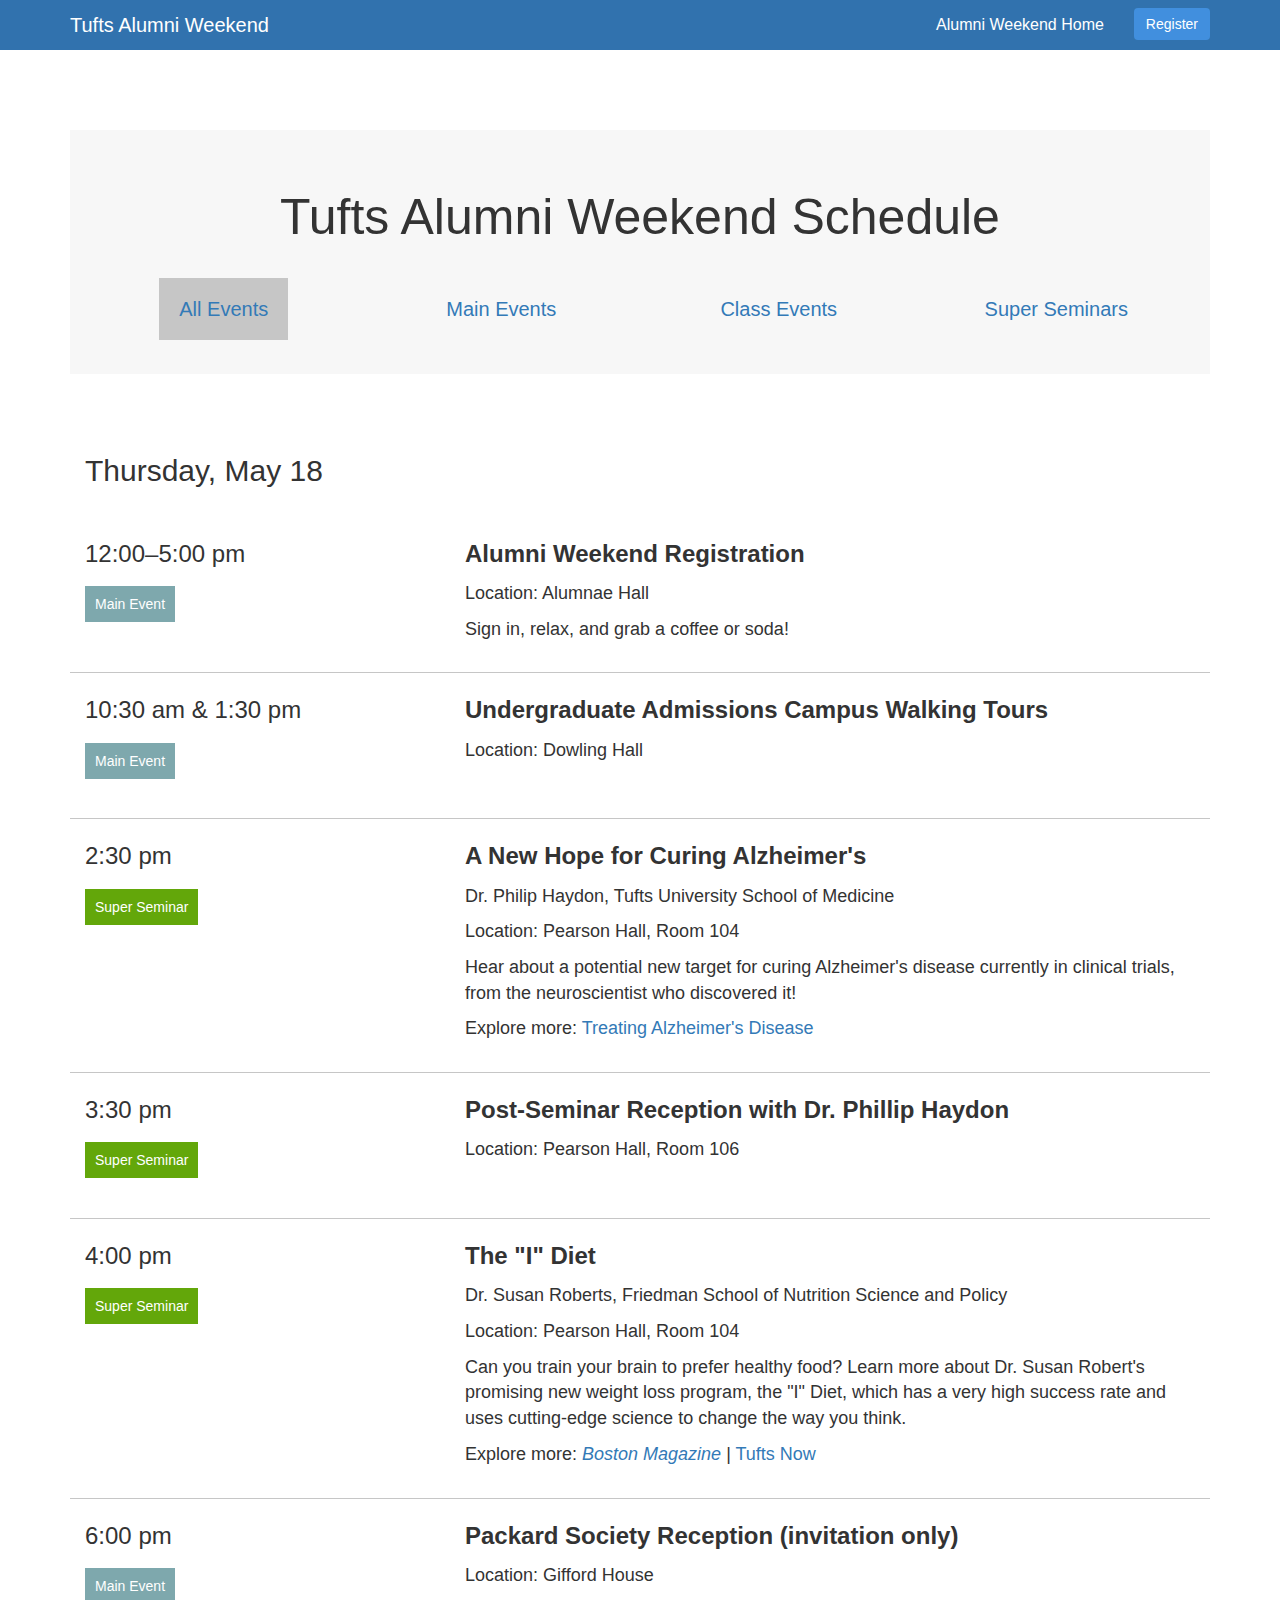
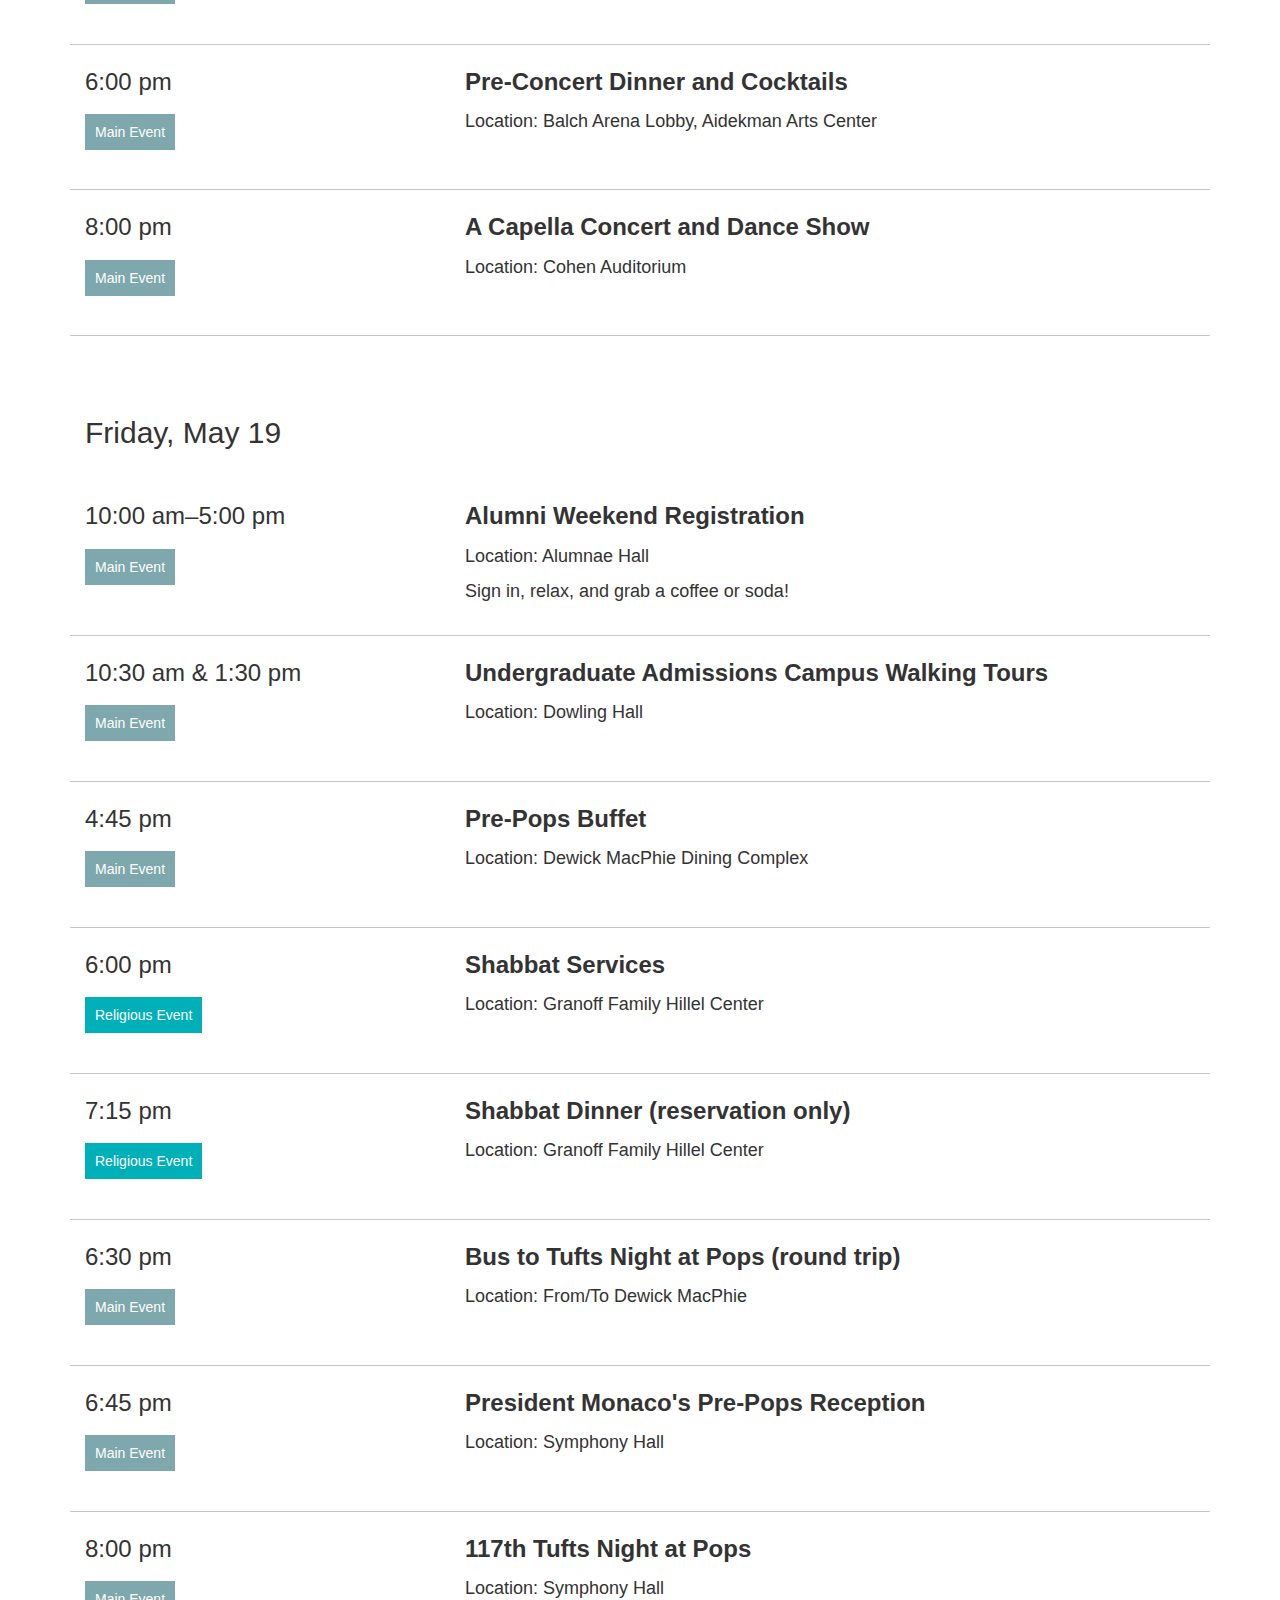
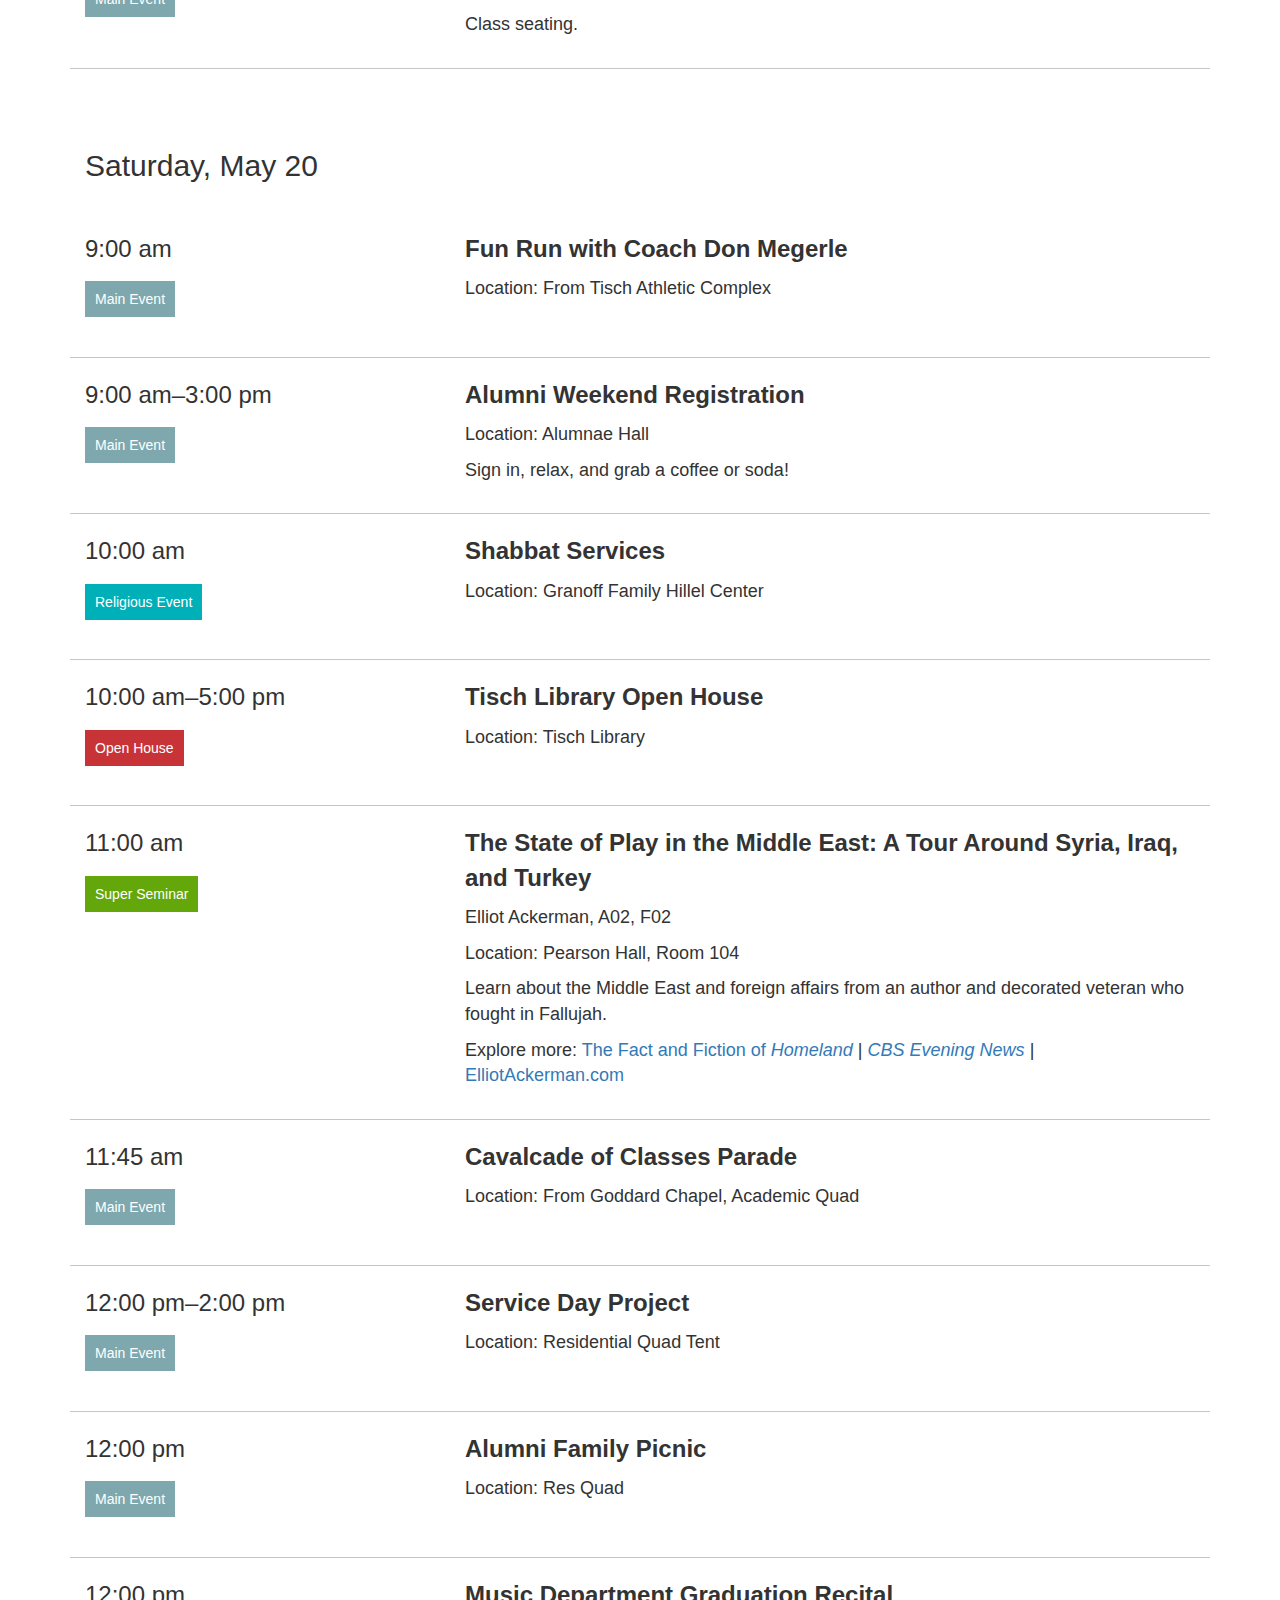
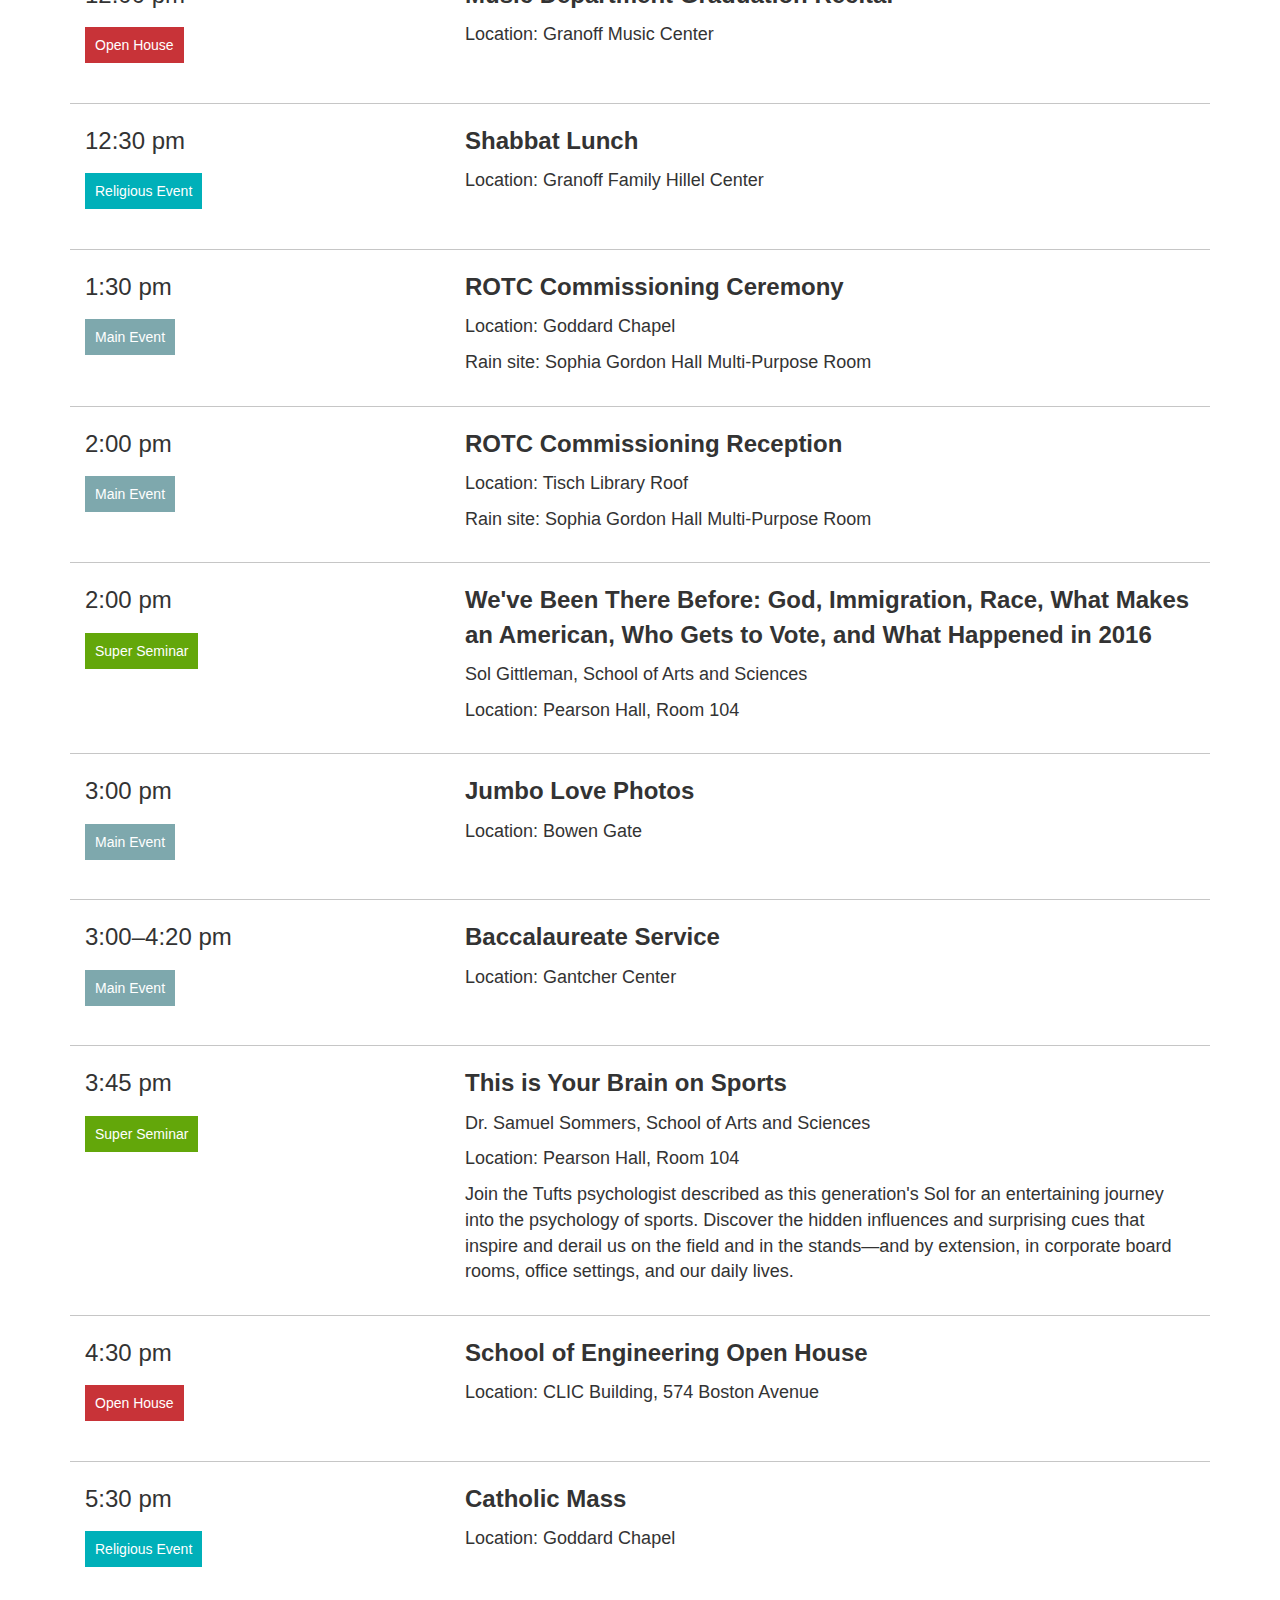
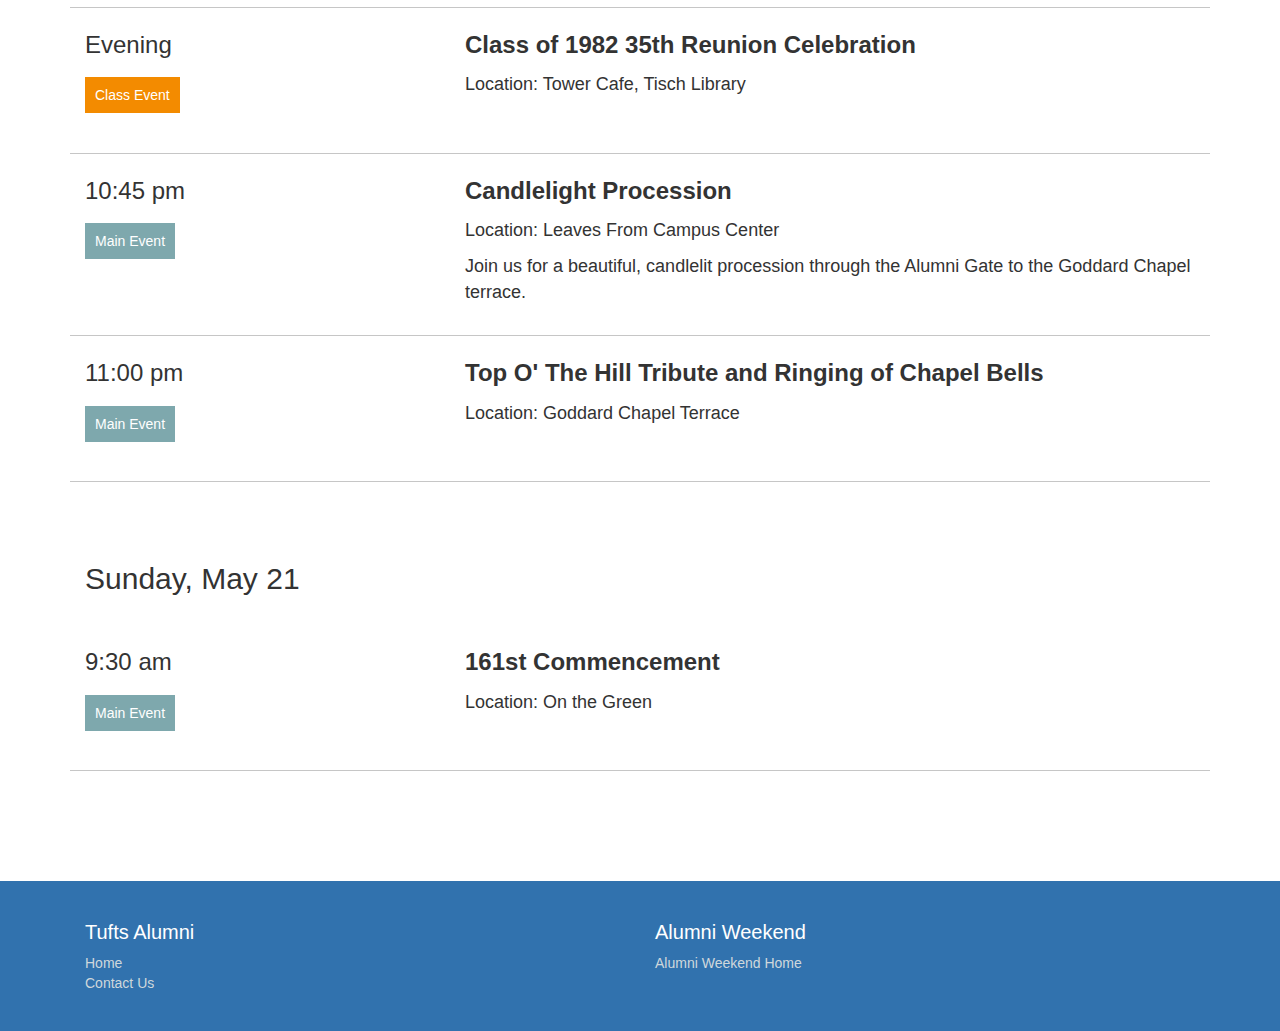
==== commit a1afaab4: "Removed searchbox" ====
--- a/index.html
+++ b/index.html
@@ -43,8 +43,8 @@
         	<!-- MOBILE NAVIGATION -->
    			<div class="center visible-xs visible-sm hidden-md hidden-lg secondary-navbar-mobile">
         <h1>Schedule</h1>
-        <input type="text" id="searchbox" name="search" placeholder="Search...">
-    	<!--<button type="button" class="btn btn-default btn-lg btn-blue btn-custom dropdown-toggle" data-toggle="modal" data-target="#filter-events" href="#">Filter Events</button>-->
+        
+    	<button type="button" class="btn btn-default btn-lg btn-blue btn-custom dropdown-toggle" data-toggle="modal" data-target="#filter-events" href="#">Filter Events</button>
         
         <!-- Modal -->
 			<div class="modal modal-fullscreen fade" id="filter-events" tabindex="-1" role="dialog" aria-labelledby="Filter Events">
@@ -640,25 +640,11 @@
   
   <!-- Custom filtering and page behavior -->
   <script>
-  		/* Makes search case-sensitive (CSSTricks) */
-  		$.expr[":"].contains = $.expr.		createPseudo(function(arg) {
-    		return function( elem ) {
-        	return $(elem).text().toUpperCase().indexOf(arg.toUpperCase()) >= 0;
-    	};
-		});
-		
   		var isActive = new Boolean(false);
 		
 		$( document ).ready(function() {
 			$(window).resize(function() {
   				$('#filter-events').modal('hide');
-			});
-			
-			$("#searchbox").keyup(function(){ 
-				var searchTerm = $("#searchbox").val();
-				$(".event").hide();
-				$(".event:contains('"+searchTerm+"')").show();
-				removeHiddenDays();
 			});
 			
 			/* Desktop Navigation */
--- a/schedule.css
+++ b/schedule.css
@@ -187,6 +187,20 @@
 	padding: 10px;
 }
 
+.event-type .religious-event-tag {
+	font-size: 14px;
+	background-color: #00B0B9;
+	color: #ffffff;
+	padding: 10px;
+}
+
+.event-type .open-house-tag {
+	font-size: 14px;
+	background-color: #C83338;
+	color: #ffffff;
+	padding: 10px;
+}
+
 .title {
 	font-weight: bold;
 	font-size: 24px;
@@ -266,6 +280,19 @@
 
 .secondary-navbar-mobile h1 {
 	font-size: 40px;
+}
+
+#searchbox {
+	width: 100%;
+	padding: 20px;
+	margin-top: 20px;
+	margin-bottom: 10px;
+	box-sizing: border-box;
+	border-radius: 7px;
+}
+
+.tags {
+	display: none;
 }
 
 .category {
